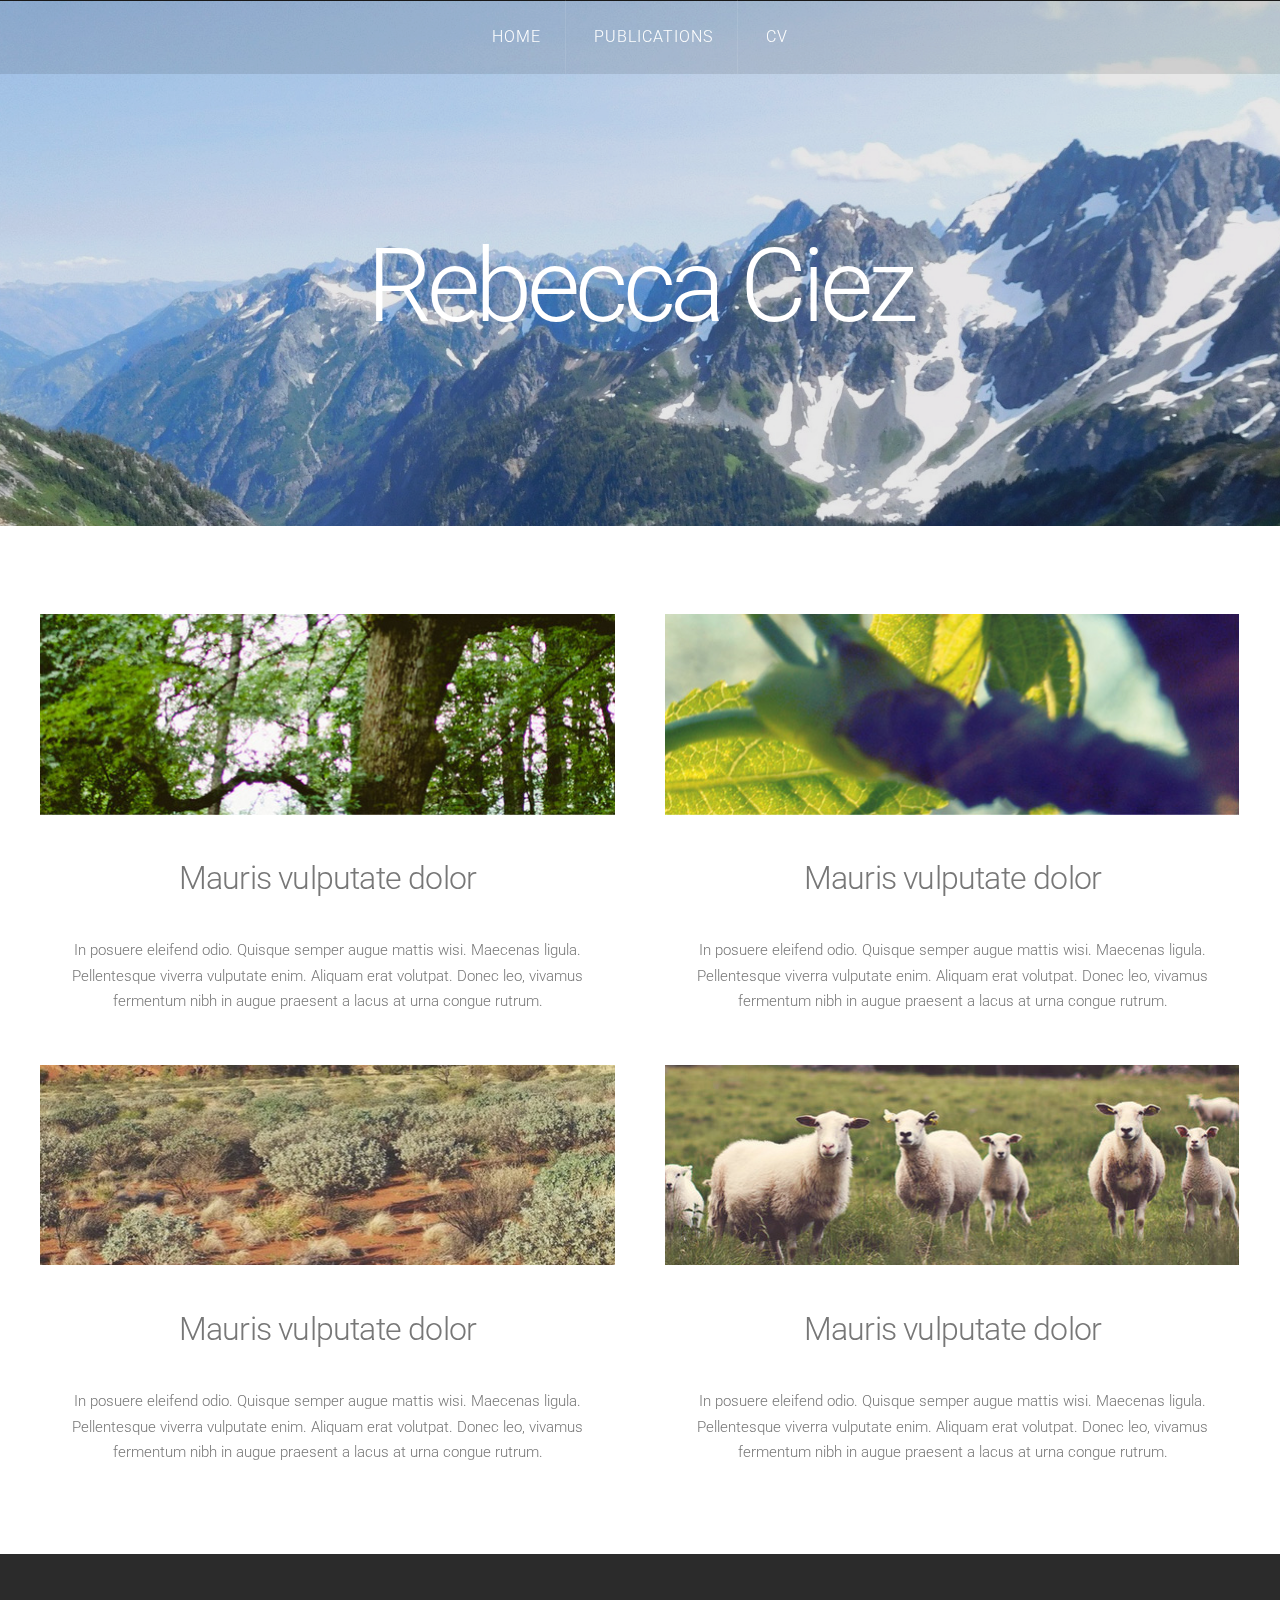
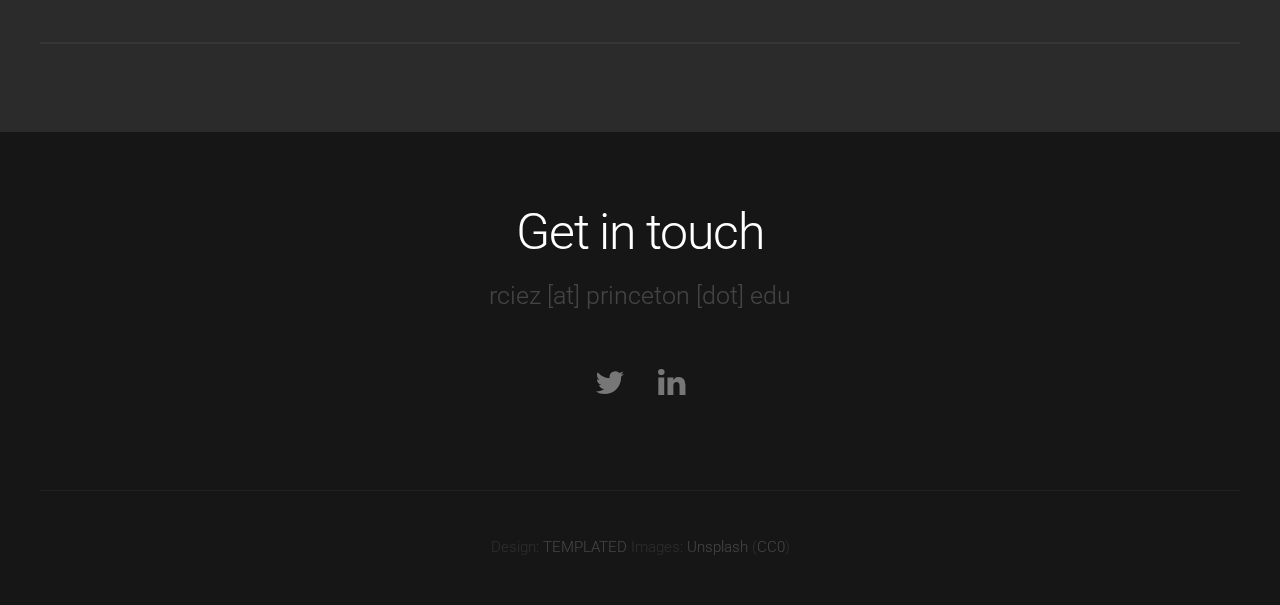
==== index.html @ fe45f2af "updating header pic" ====
<!DOCTYPE HTML>
<!--
	Linear by TEMPLATED
    templated.co @templatedco
    Released for free under the Creative Commons Attribution 3.0 license (templated.co/license)
-->
<html>
	<head>
		<title>Rebecca Ciez</title>
		<meta http-equiv="content-type" content="text/html; charset=utf-8" />
		<meta name="description" content="" />
		<meta name="keywords" content="" />
		<link href='http://fonts.googleapis.com/css?family=Roboto:400,100,300,700,500,900' rel='stylesheet' type='text/css'>
		<script src="http://ajax.googleapis.com/ajax/libs/jquery/1.11.0/jquery.min.js"></script>
		<script src="js/skel.min.js"></script>
		<script src="js/skel-panels.min.js"></script>
		<script src="js/init.js"></script>
		<noscript>
			<link rel="stylesheet" href="css/skel-noscript.css" />
			<link rel="stylesheet" href="css/style.css" />
			<link rel="stylesheet" href="css/style-desktop.css" />
		</noscript>
	</head>
	<body class="homepage">

	<!-- Header -->
		<div id="header">
			<div id="nav-wrapper"> 
				<!-- Nav -->
				<nav id="nav">
					<ul>
						<li class="active"><a href="index.html">Home</a></li>
						<li><a href="publications.html">Publications</a></li>
						<li><a href="CV.html">CV</a></li>
						<!--<li><a href="no-sidebar.html">No Sidebar</a></li>-->
					</ul>
				</nav>
			</div>
			<div class="container"> 
				
				<!-- Logo -->
				<div id="logo">
					<h1><a href="#">Rebecca Ciez</a></h1>
					<!--<span class="tag">By TEMPLATED</span>--> 
				</div>
			</div>
		</div>

	<!-- Featured -->
		<!--<div id="featured">
			<div class="container">
				<header> 
					<h2>Welcome to Linear</h2>
				</header> 
				<p>This is <strong>Linear</strong>, a responsive HTML5 site template freebie by <a href="http://templated.co">TEMPLATED</a>. Released for free under the <a href="http://templated.co/license">Creative Commons Attribution</a> license, so use it for whatever (personal or commercial) &ndash; just give us credit! Check out more of our stuff at <a href="http://templated.co">our site</a> or follow us on <a href="http://twitter.com/templatedco">Twitter</a>.</p>
				<hr />
				<div class="row">
					<section class="4u">
						<span class="pennant"><span class="fa fa-briefcase"></span></span>
						<h3>Maecenas luctus lectus</h3>
						<p>Curabitur sit amet nulla. Nam in massa. Sed vel tellus. Curabitur sem urna, consequat vel, suscipit in, mattis placerat, nulla. Sed ac leo.</p>
						<a href="#" class="button button-style1">Read More</a>
					</section>
					<section class="4u">
						<span class="pennant"><span class="fa fa-lock"></span></span>
						<h3>Maecenas luctus lectus</h3>
						<p>Donec ornare neque ac sem. Mauris aliquet. Aliquam sem leo, vulputate sed, convallis at, ultricies quis, justo. Donec magna.</p>
						<a href="#" class="button button-style1">Read More</a>
					</section>
					<section class="4u">
						<span class="pennant"><span class="fa fa-globe"></span></span>
						<h3>Maecenas luctus lectus</h3>
						<p>Curabitur sit amet nulla. Nam in massa. Sed vel tellus. Curabitur sem urna, consequat vel, suscipit in, mattis placerat, nulla. Sed ac leo.</p>
						<a href="#" class="button button-style1">Read More</a>
					</section>

				</div>
			</div>
		</div> --> 

	<!-- Main -->
		<div id="main">
			<div id="content" class="container">

				<div class="row">
					<section class="6u">
						<a href="#" class="image full"><img src="images/pic01.jpg" alt=""></a>
						<header>
							<h2>Mauris vulputate dolor</h2>
						</header>
						<p>In posuere eleifend odio. Quisque semper augue mattis wisi. Maecenas ligula. Pellentesque viverra vulputate enim. Aliquam erat volutpat. Donec leo, vivamus fermentum nibh in augue praesent a lacus at urna congue rutrum.</p>
					</section>				
					<section class="6u">
						<a href="#" class="image full"><img src="images/pic02.jpg" alt=""></a>
						<header>
							<h2>Mauris vulputate dolor</h2>
						</header>
						<p>In posuere eleifend odio. Quisque semper augue mattis wisi. Maecenas ligula. Pellentesque viverra vulputate enim. Aliquam erat volutpat. Donec leo, vivamus fermentum nibh in augue praesent a lacus at urna congue rutrum.</p>
					</section>				
				</div>

				<div class="row">
					<section class="6u">
						<a href="#" class="image full"><img src="images/pic03.jpg" alt=""></a>
						<header>
							<h2>Mauris vulputate dolor</h2>
						</header>
						<p>In posuere eleifend odio. Quisque semper augue mattis wisi. Maecenas ligula. Pellentesque viverra vulputate enim. Aliquam erat volutpat. Donec leo, vivamus fermentum nibh in augue praesent a lacus at urna congue rutrum.</p>
					</section>				
					<section class="6u">
						<a href="#" class="image full"><img src="images/pic04.jpg" alt=""></a>
						<header>
							<h2>Mauris vulputate dolor</h2>
						</header>
						<p>In posuere eleifend odio. Quisque semper augue mattis wisi. Maecenas ligula. Pellentesque viverra vulputate enim. Aliquam erat volutpat. Donec leo, vivamus fermentum nibh in augue praesent a lacus at urna congue rutrum.</p>
					</section>				
				</div>
			
			</div>
		</div>

	<!-- Tweet -->
		<div id="tweet">
			<div class="container">
				<section>
					<!--<blockquote>&ldquo;In posuere eleifend odio. Quisque semper augue mattis wisi. Maecenas ligula. Pellentesque viverra vulputate enim. Aliquam erat volutpat.&rdquo;</blockquote>-->
				</section>
			</div>
		</div>

	<!-- Footer -->
		<div id="footer">
			<div class="container">
				<section>
					<header>
						<h2>Get in touch</h2>
						<span class="byline">rciez [at] princeton [dot] edu</span>
					</header>
					<ul class="contact">
						<li><a href="https://twitter.com/Rebecca_Ciez" class="fa fa-twitter"><span>Twitter</span></a></li>
						<li><a href="https://www.linkedin.com/in/rebecca-ciez-55438628/" class="fa fa-linkedin"><span>LinkedIn</span></a></li>
					</ul>
				</section>
			</div>
		</div>

	<!-- Copyright -->
		<div id="copyright">
			<div class="container">
				Design: <a href="http://templated.co">TEMPLATED</a> Images: <a href="http://unsplash.com">Unsplash</a> (<a href="http://unsplash.com/cc0">CC0</a>)
			</div>
		</div>

	</body>
</html>
---- css/skel-noscript.css ----
/* Resets (http://meyerweb.com/eric/tools/css/reset/ | v2.0 | 20110126 | License: none (public domain)) */

	html,body,div,span,applet,object,iframe,h1,h2,h3,h4,h5,h6,p,blockquote,pre,a,abbr,acronym,address,big,cite,code,del,dfn,em,img,ins,kbd,q,s,samp,small,strike,strong,sub,sup,tt,var,b,u,i,center,dl,dt,dd,ol,ul,li,fieldset,form,label,legend,table,caption,tbody,tfoot,thead,tr,th,td,article,aside,canvas,details,embed,figure,figcaption,footer,header,hgroup,menu,nav,output,ruby,section,summary,time,mark,audio,video{margin:0;padding:0;border:0;font-size:100%;font:inherit;vertical-align:baseline;}article,aside,details,figcaption,figure,footer,header,hgroup,menu,nav,section{display:block;}body{line-height:1;}ol,ul{list-style:none;}blockquote,q{quotes:none;}blockquote:before,blockquote:after,q:before,q:after{content:'';content:none;}table{border-collapse:collapse;border-spacing:0;}body{-webkit-text-size-adjust:none}

/* Box Model */

	*, *:before, *:after {
		-moz-box-sizing: border-box;
		-webkit-box-sizing: border-box;
		-o-box-sizing: border-box;
		-ms-box-sizing: border-box;
		box-sizing: border-box;
	}

/* Container */

	body {
		min-width: 1200px;
	}

	.container {
		width: 1200px;
		margin-left: auto;
		margin-right: auto;
	}

	/* Modifiers */
	
		.container.small {
			width: 900px;
		}

		.container.big {
			width: 100%;
			max-width: 1500px;
			min-width: 1200px;
		}

/* Grid */

	/* Cells */

		.\31 2u { width: 100% }
		.\31 1u { width: 91.6666666667% }
		.\31 0u { width: 83.3333333333% }
		.\39 u { width: 75% }
		.\38 u { width: 66.6666666667% }
		.\37 u { width: 58.3333333333% }
		.\36 u { width: 50% }
		.\35 u { width: 41.6666666667% }
		.\34 u { width: 33.3333333333% }
		.\33 u { width: 25% }
		.\32 u { width: 16.6666666667% }
		.\31 u { width: 8.3333333333% }
		.\-11u { margin-left: 91.6666666667% }
		.\-10u { margin-left: 83.3333333333% }
		.\-9u { margin-left: 75% }
		.\-8u { margin-left: 66.6666666667% }
		.\-7u { margin-left: 58.3333333333% }
		.\-6u { margin-left: 50% }
		.\-5u { margin-left: 41.6666666667% }
		.\-4u { margin-left: 33.3333333333% }
		.\-3u { margin-left: 25% }
		.\-2u { margin-left: 16.6666666667% }
		.\-1u { margin-left: 8.3333333333% }

		.row > * {
			padding: 50px 0 0 50px;
			float: left;
			-moz-box-sizing: border-box;
			-webkit-box-sizing: border-box;
			-o-box-sizing: border-box;
			-ms-box-sizing: border-box;
			box-sizing: border-box;
		}

		.row + .row > * {
			padding-top: 50px;
		}

		.row {
			margin-left: -50px;
		}

	/* Rows */

		.row:after {
			content: '';
			display: block;
			clear: both;
			height: 0;
		}

		.row:first-child > * {
			padding-top: 0;
		}

		.row > * {
			padding-top: 0;
		}

		/* Modifiers */

			/* Flush */

				.row.flush {
					margin-left: 0;
				}

				.row.flush > * {
					padding: 0 !important;
				}

			/* Quarter */

				.row.quarter > * {
					padding: 12.5px 0 0 12.5px;
				}

				.row.quarter + .row.quarter > * {
					padding-top: 12.5px;
				}

				.row.quarter {
					margin-left: -12.5px;
				}

			/* Half */

				.row.half > * {
					padding: 25px 0 0 25px;
				}

				.row.half + .row.half > * {
					padding-top: 25px;
				}

				.row.half {
					margin-left: -25px;
				}

			/* One and (a) Half */

				.row.oneandhalf > * {
					padding: 75px 0 0 75px;
				}

				.row.oneandhalf + .row.oneandhalf > * {
					padding-top: 75px;
				}

				.row.oneandhalf {
					margin-left: -75px;
				}

			/* Double */

				.row.double > * {
					padding: 100px 0 0 100px;
				}

				.row.double + .row.double > * {
					padding-top: 100px;
				}

				.row.double {
					margin-left: -100px;
				}
---- css/style.css ----
/*
	Linear by TEMPLATED
    templated.co @templatedco
    Released for free under the Creative Commons Attribution 3.0 license (templated.co/license)
*/

@charset 'UTF-8';

@font-face{font-family:'FontAwesome';src:url('font/fontawesome-webfont.eot?v=4.0.1');src:url('font/fontawesome-webfont.eot?#iefix&v=4.0.1') format('embedded-opentype'),url('font/fontawesome-webfont.woff?v=4.0.1') format('woff'),url('font/fontawesome-webfont.ttf?v=4.0.1') format('truetype'),url('font/fontawesome-webfont.svg?v=4.0.1#fontawesomeregular') format('svg');font-weight:normal;font-style:normal}

/*********************************************************************************/
/* Basic                                                                         */
/*********************************************************************************/

	body
	{
		margin: 0;
		padding: 0;
		background: #161616;
	}

	body,input,textarea,select
	{
		font-family: 'Roboto', sans-serif;
		font-size: 11pt;
		font-weight: 300;
		line-height: 1.75em;
		color: #777;
	}

	h1,h2,h3,h4,h5,h6
	{
		font-weight: 300;
		color: #777;
	}
	
		h2
		{
			letter-spacing: -0.025em;
		}
	
		h1 a, h2 a, h3 a, h4 a, h5 a, h6 a
		{
			color: inherit;
			text-decoration: none;
		}
		
	strong, b
	{
		font-weight: 500;
		color: #000000;
	}
	
	em, i
	{
		font-style: italic;
	}

	a
	{
		text-decoration: none;
		color: #80BA8E;
	}
	
	a:hover
	{
		text-decoration: underline;
	}

	sub
	{
		position: relative;
		top: 0.5em;
		font-size: 0.8em;
	}
	
	sup
	{
		position: relative;
		top: -0.5em;
		font-size: 0.8em;
	}
	
	hr
	{
		border: 0;
		border-top: solid 1px #ddd;
		margin: 6em 0 0 0;
		padding: 6em 0 0 0;
	}
	
	blockquote
	{
		border-left: solid 0.5em #ddd;
		padding: 1em 0 1em 2em;
		font-style: italic;
	}
	
	p, ul, ol, dl, table
	{
		margin-bottom: 1em;
	}

	header
	{
		margin-bottom: 1.6em;
	}
	
		header h2
		{
		}

		header .byline
		{
			display: block;
			margin: 1.5em 0 0 0;
			padding: 0 0 0.5em 0;
		}
		
	footer
	{
		margin-top: 1em;
	}

	br.clear
	{
		clear: both;
	}

	.pennant
	{
		color: #bbb;
	}

	/* Sections/Articles */
	
		section,
		article
		{
			margin-bottom: 3em;
		}
		
		section > :last-child,
		article > :last-child
		{
			margin-bottom: 0;
		}

		section:last-child,
		article:last-child
		{
			margin-bottom: 0;
		}

		.row > section,
		.row > article
		{
			margin-bottom: 0;
		}

	/* Images */

		.image
		{
			display: inline-block;
		}
		
			.image img
			{
				display: block;
				width: 100%;
			}

			.image.featured
			{
				display: block;
				width: 100%;
				margin: 0 0 2em 0;
			}
			
			.image.full
			{
				display: block;
				width: 100%;
				margin-bottom: 2em;
			}
			
			.image.left
			{
				float: left;
				margin: 0 2em 2em 0;
			}
			
			.image.centered
			{
				display: block;
				margin: 0 0 2em 0;
			}

				.image.centered img
				{
					margin: 0 auto;
					width: auto;
				}

	/* Lists */

		ul.default
		{
			margin: 0;
			padding: 0em 0em 1.5em 0em;
			list-style: none;
		}
		
			ul.default li
			{
				padding: 0.60em 0em;
				font-size: 0.95em;
				border-top: 1px solid;
				border-color: rgba(0,0,0,.1);
			}		
		
			ul.default li:first-child
			{
				padding-top: 0;
				border-top: none;
			}
	
			ul.default {
			}
		
		ul.style li {
			margin: 0;
			padding: 2em 0em 1.5em 0em;
			border-top: 1px solid;
			border-color: rgba(0,0,0,.1);
		}
		
		ul.style li:first-child
		{
			padding-top: 0;
			border-top: none;
		}
		
		ul.style img {
			float: left;
			margin-right: 20px;
		}
		
		ul.style a {
			color: #434343;
		}
		
		ul.style .posted {
			padding: 0em 0em 1em 0em;
			letter-spacing: 1px;
			text-transform: uppercase;
			font-size: 8pt;
			color: #A2A2A2;
		}
		
		ul.style .first {
			padding-top: 0px;
			border-top: none;
		}
							

	/* Buttons */
		
	.button
	{
		position: relative;
		display: inline-block;
		background: #80BA8E;
		padding: 0.8em 2em;
		text-decoration: none !important;
		font-size: 1.2em;
		font-weight: 300;
		color: #FFF !important;
		-moz-transition: color 0.35s ease-in-out, background-color 0.35s ease-in-out;
		-webkit-transition: color 0.35s ease-in-out, background-color 0.35s ease-in-out;
		-o-transition: color 0.35s ease-in-out, background-color 0.35s ease-in-out;
		-ms-transition: color 0.35s ease-in-out, background-color 0.35s ease-in-out;
		transition: color 0.35s ease-in-out, background-color 0.35s ease-in-out;
		text-align: center;
		border-radius: 0.25em;
	}

	.button:hover
	{
		background: #70AA7E;
		color: #FFF !important;
	}

/*********************************************************************************/
/* Icons                                                                         */
/* Powered by Font Awesome by Dave Gandy | http://fontawesome.io                 */
/* Licensed under the SIL OFL 1.1 (font), MIT (CSS)                              */
/*********************************************************************************/

	.fa
	{
		text-decoration: none;
	}

		.fa.solo
		{
		}
		
			.fa.solo span
			{
				display: none;
			}

		.fa:before
		{
			display:inline-block;
			font-family: FontAwesome;
			font-size: 1.25em;
			text-decoration: none;
			font-style: normal;
			font-weight: normal;
			line-height: 1;
			-webkit-font-smoothing:antialiased;
			-moz-osx-font-smoothing:grayscale;
		}

		.fa-lg{font-size:1.3333333333333333em;line-height:.75em;vertical-align:-15%}
		.fa-2x{font-size:2em}
		.fa-3x{font-size:3em}
		.fa-4x{font-size:4em}
		.fa-5x{font-size:5em}
		.fa-fw{width:1.2857142857142858em;text-align:center}
		.fa-ul{padding-left:0;margin-left:2.142857142857143em;list-style-type:none}.fa-ul>li{position:relative}
		.fa-li{position:absolute;left:-2.142857142857143em;width:2.142857142857143em;top:.14285714285714285em;text-align:center}.fa-li.fa-lg{left:-1.8571428571428572em}
		.fa-border{padding:.2em .25em .15em;border:solid .08em #eee;border-radius:.1em}
		.pull-right{float:right}
		.pull-left{float:left}
		.fa.pull-left{margin-right:.3em}
		.fa.pull-right{margin-left:.3em}
		.fa-spin{-webkit-animation:spin 2s infinite linear;-moz-animation:spin 2s infinite linear;-o-animation:spin 2s infinite linear;animation:spin 2s infinite linear}
		@-moz-keyframes spin{0%{-moz-transform:rotate(0deg)} 100%{-moz-transform:rotate(359deg)}}@-webkit-keyframes spin{0%{-webkit-transform:rotate(0deg)} 100%{-webkit-transform:rotate(359deg)}}@-o-keyframes spin{0%{-o-transform:rotate(0deg)} 100%{-o-transform:rotate(359deg)}}@-ms-keyframes spin{0%{-ms-transform:rotate(0deg)} 100%{-ms-transform:rotate(359deg)}}@keyframes spin{0%{transform:rotate(0deg)} 100%{transform:rotate(359deg)}}.fa-rotate-90{filter:progid:DXImageTransform.Microsoft.BasicImage(rotation=1);-webkit-transform:rotate(90deg);-moz-transform:rotate(90deg);-ms-transform:rotate(90deg);-o-transform:rotate(90deg);transform:rotate(90deg)}
		.fa-rotate-180{filter:progid:DXImageTransform.Microsoft.BasicImage(rotation=2);-webkit-transform:rotate(180deg);-moz-transform:rotate(180deg);-ms-transform:rotate(180deg);-o-transform:rotate(180deg);transform:rotate(180deg)}
		.fa-rotate-270{filter:progid:DXImageTransform.Microsoft.BasicImage(rotation=3);-webkit-transform:rotate(270deg);-moz-transform:rotate(270deg);-ms-transform:rotate(270deg);-o-transform:rotate(270deg);transform:rotate(270deg)}
		.fa-flip-horizontal{filter:progid:DXImageTransform.Microsoft.BasicImage(rotation=0, mirror=1);-webkit-transform:scale(-1, 1);-moz-transform:scale(-1, 1);-ms-transform:scale(-1, 1);-o-transform:scale(-1, 1);transform:scale(-1, 1)}
		.fa-flip-vertical{filter:progid:DXImageTransform.Microsoft.BasicImage(rotation=2, mirror=1);-webkit-transform:scale(1, -1);-moz-transform:scale(1, -1);-ms-transform:scale(1, -1);-o-transform:scale(1, -1);transform:scale(1, -1)}
		.fa-stack{position:relative;display:inline-block;width:2em;height:2em;line-height:2em;vertical-align:middle}
		.fa-stack-1x,.fa-stack-2x{position:absolute;left:0;width:100%;text-align:center}
		.fa-stack-1x{line-height:inherit}
		.fa-stack-2x{font-size:2em}
		.fa-inverse{color:#fff}
		.fa-glass:before{content:"\f000"}
		.fa-music:before{content:"\f001"}
		.fa-search:before{content:"\f002"}
		.fa-envelope-o:before{content:"\f003"}
		.fa-heart:before{content:"\f004"}
		.fa-star:before{content:"\f005"}
		.fa-star-o:before{content:"\f006"}
		.fa-user:before{content:"\f007"}
		.fa-film:before{content:"\f008"}
		.fa-th-large:before{content:"\f009"}
		.fa-th:before{content:"\f00a"}
		.fa-th-list:before{content:"\f00b"}
		.fa-check:before{content:"\f00c"}
		.fa-times:before{content:"\f00d"}
		.fa-search-plus:before{content:"\f00e"}
		.fa-search-minus:before{content:"\f010"}
		.fa-power-off:before{content:"\f011"}
		.fa-signal:before{content:"\f012"}
		.fa-gear:before,.fa-cog:before{content:"\f013"}
		.fa-trash-o:before{content:"\f014"}
		.fa-home:before{content:"\f015"}
		.fa-file-o:before{content:"\f016"}
		.fa-clock-o:before{content:"\f017"}
		.fa-road:before{content:"\f018"}
		.fa-download:before{content:"\f019"}
		.fa-arrow-circle-o-down:before{content:"\f01a"}
		.fa-arrow-circle-o-up:before{content:"\f01b"}
		.fa-inbox:before{content:"\f01c"}
		.fa-play-circle-o:before{content:"\f01d"}
		.fa-rotate-right:before,.fa-repeat:before{content:"\f01e"}
		.fa-refresh:before{content:"\f021"}
		.fa-list-alt:before{content:"\f022"}
		.fa-lock:before{content:"\f023"}
		.fa-flag:before{content:"\f024"}
		.fa-headphones:before{content:"\f025"}
		.fa-volume-off:before{content:"\f026"}
		.fa-volume-down:before{content:"\f027"}
		.fa-volume-up:before{content:"\f028"}
		.fa-qrcode:before{content:"\f029"}
		.fa-barcode:before{content:"\f02a"}
		.fa-tag:before{content:"\f02b"}
		.fa-tags:before{content:"\f02c"}
		.fa-book:before{content:"\f02d"}
		.fa-bookmark:before{content:"\f02e"}
		.fa-print:before{content:"\f02f"}
		.fa-camera:before{content:"\f030"}
		.fa-font:before{content:"\f031"}
		.fa-bold:before{content:"\f032"}
		.fa-italic:before{content:"\f033"}
		.fa-text-height:before{content:"\f034"}
		.fa-text-width:before{content:"\f035"}
		.fa-align-left:before{content:"\f036"}
		.fa-align-center:before{content:"\f037"}
		.fa-align-right:before{content:"\f038"}
		.fa-align-justify:before{content:"\f039"}
		.fa-list:before{content:"\f03a"}
		.fa-dedent:before,.fa-outdent:before{content:"\f03b"}
		.fa-indent:before{content:"\f03c"}
		.fa-video-camera:before{content:"\f03d"}
		.fa-picture-o:before{content:"\f03e"}
		.fa-pencil:before{content:"\f040"}
		.fa-map-marker:before{content:"\f041"}
		.fa-adjust:before{content:"\f042"}
		.fa-tint:before{content:"\f043"}
		.fa-edit:before,.fa-pencil-square-o:before{content:"\f044"}
		.fa-share-square-o:before{content:"\f045"}
		.fa-check-square-o:before{content:"\f046"}
		.fa-move:before{content:"\f047"}
		.fa-step-backward:before{content:"\f048"}
		.fa-fast-backward:before{content:"\f049"}
		.fa-backward:before{content:"\f04a"}
		.fa-play:before{content:"\f04b"}
		.fa-pause:before{content:"\f04c"}
		.fa-stop:before{content:"\f04d"}
		.fa-forward:before{content:"\f04e"}
		.fa-fast-forward:before{content:"\f050"}
		.fa-step-forward:before{content:"\f051"}
		.fa-eject:before{content:"\f052"}
		.fa-chevron-left:before{content:"\f053"}
		.fa-chevron-right:before{content:"\f054"}
		.fa-plus-circle:before{content:"\f055"}
		.fa-minus-circle:before{content:"\f056"}
		.fa-times-circle:before{content:"\f057"}
		.fa-check-circle:before{content:"\f058"}
		.fa-question-circle:before{content:"\f059"}
		.fa-info-circle:before{content:"\f05a"}
		.fa-crosshairs:before{content:"\f05b"}
		.fa-times-circle-o:before{content:"\f05c"}
		.fa-check-circle-o:before{content:"\f05d"}
		.fa-ban:before{content:"\f05e"}
		.fa-arrow-left:before{content:"\f060"}
		.fa-arrow-right:before{content:"\f061"}
		.fa-arrow-up:before{content:"\f062"}
		.fa-arrow-down:before{content:"\f063"}
		.fa-mail-forward:before,.fa-share:before{content:"\f064"}
		.fa-resize-full:before{content:"\f065"}
		.fa-resize-small:before{content:"\f066"}
		.fa-plus:before{content:"\f067"}
		.fa-minus:before{content:"\f068"}
		.fa-asterisk:before{content:"\f069"}
		.fa-exclamation-circle:before{content:"\f06a"}
		.fa-gift:before{content:"\f06b"}
		.fa-leaf:before{content:"\f06c"}
		.fa-fire:before{content:"\f06d"}
		.fa-eye:before{content:"\f06e"}
		.fa-eye-slash:before{content:"\f070"}
		.fa-warning:before,.fa-exclamation-triangle:before{content:"\f071"}
		.fa-plane:before{content:"\f072"}
		.fa-calendar:before{content:"\f073"}
		.fa-random:before{content:"\f074"}
		.fa-comment:before{content:"\f075"}
		.fa-magnet:before{content:"\f076"}
		.fa-chevron-up:before{content:"\f077"}
		.fa-chevron-down:before{content:"\f078"}
		.fa-retweet:before{content:"\f079"}
		.fa-shopping-cart:before{content:"\f07a"}
		.fa-folder:before{content:"\f07b"}
		.fa-folder-open:before{content:"\f07c"}
		.fa-resize-vertical:before{content:"\f07d"}
		.fa-resize-horizontal:before{content:"\f07e"}
		.fa-bar-chart-o:before{content:"\f080"}
		.fa-twitter-square:before{content:"\f081"}
		.fa-facebook-square:before{content:"\f082"}
		.fa-camera-retro:before{content:"\f083"}
		.fa-key:before{content:"\f084"}
		.fa-gears:before,.fa-cogs:before{content:"\f085"}
		.fa-comments:before{content:"\f086"}
		.fa-thumbs-o-up:before{content:"\f087"}
		.fa-thumbs-o-down:before{content:"\f088"}
		.fa-star-half:before{content:"\f089"}
		.fa-heart-o:before{content:"\f08a"}
		.fa-sign-out:before{content:"\f08b"}
		.fa-linkedin-square:before{content:"\f08c"}
		.fa-thumb-tack:before{content:"\f08d"}
		.fa-external-link:before{content:"\f08e"}
		.fa-sign-in:before{content:"\f090"}
		.fa-trophy:before{content:"\f091"}
		.fa-github-square:before{content:"\f092"}
		.fa-upload:before{content:"\f093"}
		.fa-lemon-o:before{content:"\f094"}
		.fa-phone:before{content:"\f095"}
		.fa-square-o:before{content:"\f096"}
		.fa-bookmark-o:before{content:"\f097"}
		.fa-phone-square:before{content:"\f098"}
		.fa-twitter:before{content:"\f099"}
		.fa-facebook:before{content:"\f09a"}
		.fa-github:before{content:"\f09b"}
		.fa-unlock:before{content:"\f09c"}
		.fa-credit-card:before{content:"\f09d"}
		.fa-rss:before{content:"\f09e"}
		.fa-hdd-o:before{content:"\f0a0"}
		.fa-bullhorn:before{content:"\f0a1"}
		.fa-bell:before{content:"\f0f3"}
		.fa-certificate:before{content:"\f0a3"}
		.fa-hand-o-right:before{content:"\f0a4"}
		.fa-hand-o-left:before{content:"\f0a5"}
		.fa-hand-o-up:before{content:"\f0a6"}
		.fa-hand-o-down:before{content:"\f0a7"}
		.fa-arrow-circle-left:before{content:"\f0a8"}
		.fa-arrow-circle-right:before{content:"\f0a9"}
		.fa-arrow-circle-up:before{content:"\f0aa"}
		.fa-arrow-circle-down:before{content:"\f0ab"}
		.fa-globe:before{content:"\f0ac"}
		.fa-wrench:before{content:"\f0ad"}
		.fa-tasks:before{content:"\f0ae"}
		.fa-filter:before{content:"\f0b0"}
		.fa-briefcase:before{content:"\f0b1"}
		.fa-fullscreen:before{content:"\f0b2"}
		.fa-group:before{content:"\f0c0"}
		.fa-chain:before,.fa-link:before{content:"\f0c1"}
		.fa-cloud:before{content:"\f0c2"}
		.fa-flask:before{content:"\f0c3"}
		.fa-cut:before,.fa-scissors:before{content:"\f0c4"}
		.fa-copy:before,.fa-files-o:before{content:"\f0c5"}
		.fa-paperclip:before{content:"\f0c6"}
		.fa-save:before,.fa-floppy-o:before{content:"\f0c7"}
		.fa-square:before{content:"\f0c8"}
		.fa-reorder:before{content:"\f0c9"}
		.fa-list-ul:before{content:"\f0ca"}
		.fa-list-ol:before{content:"\f0cb"}
		.fa-strikethrough:before{content:"\f0cc"}
		.fa-underline:before{content:"\f0cd"}
		.fa-table:before{content:"\f0ce"}
		.fa-magic:before{content:"\f0d0"}
		.fa-truck:before{content:"\f0d1"}
		.fa-pinterest:before{content:"\f0d2"}
		.fa-pinterest-square:before{content:"\f0d3"}
		.fa-google-plus-square:before{content:"\f0d4"}
		.fa-google-plus:before{content:"\f0d5"}
		.fa-money:before{content:"\f0d6"}
		.fa-caret-down:before{content:"\f0d7"}
		.fa-caret-up:before{content:"\f0d8"}
		.fa-caret-left:before{content:"\f0d9"}
		.fa-caret-right:before{content:"\f0da"}
		.fa-columns:before{content:"\f0db"}
		.fa-unsorted:before,.fa-sort:before{content:"\f0dc"}
		.fa-sort-down:before,.fa-sort-asc:before{content:"\f0dd"}
		.fa-sort-up:before,.fa-sort-desc:before{content:"\f0de"}
		.fa-envelope:before{content:"\f0e0"}
		.fa-linkedin:before{content:"\f0e1"}
		.fa-rotate-left:before,.fa-undo:before{content:"\f0e2"}
		.fa-legal:before,.fa-gavel:before{content:"\f0e3"}
		.fa-dashboard:before,.fa-tachometer:before{content:"\f0e4"}
		.fa-comment-o:before{content:"\f0e5"}
		.fa-comments-o:before{content:"\f0e6"}
		.fa-flash:before,.fa-bolt:before{content:"\f0e7"}
		.fa-sitemap:before{content:"\f0e8"}
		.fa-umbrella:before{content:"\f0e9"}
		.fa-paste:before,.fa-clipboard:before{content:"\f0ea"}
		.fa-lightbulb-o:before{content:"\f0eb"}
		.fa-exchange:before{content:"\f0ec"}
		.fa-cloud-download:before{content:"\f0ed"}
		.fa-cloud-upload:before{content:"\f0ee"}
		.fa-user-md:before{content:"\f0f0"}
		.fa-stethoscope:before{content:"\f0f1"}
		.fa-suitcase:before{content:"\f0f2"}
		.fa-bell-o:before{content:"\f0a2"}
		.fa-coffee:before{content:"\f0f4"}
		.fa-cutlery:before{content:"\f0f5"}
		.fa-file-text-o:before{content:"\f0f6"}
		.fa-building:before{content:"\f0f7"}
		.fa-hospital:before{content:"\f0f8"}
		.fa-ambulance:before{content:"\f0f9"}
		.fa-medkit:before{content:"\f0fa"}
		.fa-fighter-jet:before{content:"\f0fb"}
		.fa-beer:before{content:"\f0fc"}
		.fa-h-square:before{content:"\f0fd"}
		.fa-plus-square:before{content:"\f0fe"}
		.fa-angle-double-left:before{content:"\f100"}
		.fa-angle-double-right:before{content:"\f101"}
		.fa-angle-double-up:before{content:"\f102"}
		.fa-angle-double-down:before{content:"\f103"}
		.fa-angle-left:before{content:"\f104"}
		.fa-angle-right:before{content:"\f105"}
		.fa-angle-up:before{content:"\f106"}
		.fa-angle-down:before{content:"\f107"}
		.fa-desktop:before{content:"\f108"}
		.fa-laptop:before{content:"\f109"}
		.fa-tablet:before{content:"\f10a"}
		.fa-mobile-phone:before,.fa-mobile:before{content:"\f10b"}
		.fa-circle-o:before{content:"\f10c"}
		.fa-quote-left:before{content:"\f10d"}
		.fa-quote-right:before{content:"\f10e"}
		.fa-spinner:before{content:"\f110"}
		.fa-circle:before{content:"\f111"}
		.fa-mail-reply:before,.fa-reply:before{content:"\f112"}
		.fa-github-alt:before{content:"\f113"}
		.fa-folder-o:before{content:"\f114"}
		.fa-folder-open-o:before{content:"\f115"}
		.fa-expand-o:before{content:"\f116"}
		.fa-collapse-o:before{content:"\f117"}
		.fa-smile-o:before{content:"\f118"}
		.fa-frown-o:before{content:"\f119"}
		.fa-meh-o:before{content:"\f11a"}
		.fa-gamepad:before{content:"\f11b"}
		.fa-keyboard-o:before{content:"\f11c"}
		.fa-flag-o:before{content:"\f11d"}
		.fa-flag-checkered:before{content:"\f11e"}
		.fa-terminal:before{content:"\f120"}
		.fa-code:before{content:"\f121"}
		.fa-reply-all:before{content:"\f122"}
		.fa-mail-reply-all:before{content:"\f122"}
		.fa-star-half-empty:before,.fa-star-half-full:before,.fa-star-half-o:before{content:"\f123"}
		.fa-location-arrow:before{content:"\f124"}
		.fa-crop:before{content:"\f125"}
		.fa-code-fork:before{content:"\f126"}
		.fa-unlink:before,.fa-chain-broken:before{content:"\f127"}
		.fa-question:before{content:"\f128"}
		.fa-info:before{content:"\f129"}
		.fa-exclamation:before{content:"\f12a"}
		.fa-superscript:before{content:"\f12b"}
		.fa-subscript:before{content:"\f12c"}
		.fa-eraser:before{content:"\f12d"}
		.fa-puzzle-piece:before{content:"\f12e"}
		.fa-microphone:before{content:"\f130"}
		.fa-microphone-slash:before{content:"\f131"}
		.fa-shield:before{content:"\f132"}
		.fa-calendar-o:before{content:"\f133"}
		.fa-fire-extinguisher:before{content:"\f134"}
		.fa-rocket:before{content:"\f135"}
		.fa-maxcdn:before{content:"\f136"}
		.fa-chevron-circle-left:before{content:"\f137"}
		.fa-chevron-circle-right:before{content:"\f138"}
		.fa-chevron-circle-up:before{content:"\f139"}
		.fa-chevron-circle-down:before{content:"\f13a"}
		.fa-html5:before{content:"\f13b"}
		.fa-css3:before{content:"\f13c"}
		.fa-anchor:before{content:"\f13d"}
		.fa-unlock-o:before{content:"\f13e"}
		.fa-bullseye:before{content:"\f140"}
		.fa-ellipsis-horizontal:before{content:"\f141"}
		.fa-ellipsis-vertical:before{content:"\f142"}
		.fa-rss-square:before{content:"\f143"}
		.fa-play-circle:before{content:"\f144"}
		.fa-ticket:before{content:"\f145"}
		.fa-minus-square:before{content:"\f146"}
		.fa-minus-square-o:before{content:"\f147"}
		.fa-level-up:before{content:"\f148"}
		.fa-level-down:before{content:"\f149"}
		.fa-check-square:before{content:"\f14a"}
		.fa-pencil-square:before{content:"\f14b"}
		.fa-external-link-square:before{content:"\f14c"}
		.fa-share-square:before{content:"\f14d"}
		.fa-compass:before{content:"\f14e"}
		.fa-toggle-down:before,.fa-caret-square-o-down:before{content:"\f150"}
		.fa-toggle-up:before,.fa-caret-square-o-up:before{content:"\f151"}
		.fa-toggle-right:before,.fa-caret-square-o-right:before{content:"\f152"}
		.fa-euro:before,.fa-eur:before{content:"\f153"}
		.fa-gbp:before{content:"\f154"}
		.fa-dollar:before,.fa-usd:before{content:"\f155"}
		.fa-rupee:before,.fa-inr:before{content:"\f156"}
		.fa-cny:before,.fa-rmb:before,.fa-yen:before,.fa-jpy:before{content:"\f157"}
		.fa-ruble:before,.fa-rouble:before,.fa-rub:before{content:"\f158"}
		.fa-won:before,.fa-krw:before{content:"\f159"}
		.fa-bitcoin:before,.fa-btc:before{content:"\f15a"}
		.fa-file:before{content:"\f15b"}
		.fa-file-text:before{content:"\f15c"}
		.fa-sort-alpha-asc:before{content:"\f15d"}
		.fa-sort-alpha-desc:before{content:"\f15e"}
		.fa-sort-amount-asc:before{content:"\f160"}
		.fa-sort-amount-desc:before{content:"\f161"}
		.fa-sort-numeric-asc:before{content:"\f162"}
		.fa-sort-numeric-desc:before{content:"\f163"}
		.fa-thumbs-up:before{content:"\f164"}
		.fa-thumbs-down:before{content:"\f165"}
		.fa-youtube-square:before{content:"\f166"}
		.fa-youtube:before{content:"\f167"}
		.fa-xing:before{content:"\f168"}
		.fa-xing-square:before{content:"\f169"}
		.fa-youtube-play:before{content:"\f16a"}
		.fa-dropbox:before{content:"\f16b"}
		.fa-stack-overflow:before{content:"\f16c"}
		.fa-instagram:before{content:"\f16d"}
		.fa-flickr:before{content:"\f16e"}
		.fa-adn:before{content:"\f170"}
		.fa-bitbucket:before{content:"\f171"}
		.fa-bitbucket-square:before{content:"\f172"}
		.fa-tumblr:before{content:"\f173"}
		.fa-tumblr-square:before{content:"\f174"}
		.fa-long-arrow-down:before{content:"\f175"}
		.fa-long-arrow-up:before{content:"\f176"}
		.fa-long-arrow-left:before{content:"\f177"}
		.fa-long-arrow-right:before{content:"\f178"}
		.fa-apple:before{content:"\f179"}
		.fa-windows:before{content:"\f17a"}
		.fa-android:before{content:"\f17b"}
		.fa-linux:before{content:"\f17c"}
		.fa-dribbble:before{content:"\f17d"}
		.fa-skype:before{content:"\f17e"}
		.fa-foursquare:before{content:"\f180"}
		.fa-trello:before{content:"\f181"}
		.fa-female:before{content:"\f182"}
		.fa-male:before{content:"\f183"}
		.fa-gittip:before{content:"\f184"}
		.fa-sun-o:before{content:"\f185"}
		.fa-moon-o:before{content:"\f186"}
		.fa-archive:before{content:"\f187"}
		.fa-bug:before{content:"\f188"}
		.fa-vk:before{content:"\f189"}
		.fa-weibo:before{content:"\f18a"}
		.fa-renren:before{content:"\f18b"}
		.fa-pagelines:before{content:"\f18c"}
		.fa-stack-exchange:before{content:"\f18d"}
		.fa-arrow-circle-o-right:before{content:"\f18e"}
		.fa-arrow-circle-o-left:before{content:"\f190"}
		.fa-toggle-left:before,.fa-caret-square-o-left:before{content:"\f191"}
		.fa-dot-circle-o:before{content:"\f192"}
		.fa-wheelchair:before{content:"\f193"}
		.fa-vimeo-square:before{content:"\f194"}
		.fa-turkish-lira:before,.fa-try:before{content:"\f195"}
		.fa-fax:before{content:"\f1ac"}
		.fa-share-alt:before{content:"\f1e0"}
		.fa-cubes:before{content:"\f1b3"}

/*********************************************************************************/
/* Social Icon Styles                                                            */
/*********************************************************************************/

	ul.contact
	{
		padding: 1.5em 0 0 0;
		list-style: none;
		cursor: default;
	}
	
	ul.contact li
	{
		display: inline-block;
		margin: 0 1em;
	}
	
	ul.contact li span
	{
		display: none;
		margin: 0;
		padding: 0;
	}
	
	ul.contact li a
	{
		color: inherit;
		font-size: 1.75em;
		display: inline-block;
		-moz-transition: color 0.35s ease-in-out, background-color 0.35s ease-in-out;
		-webkit-transition: color 0.35s ease-in-out, background-color 0.35s ease-in-out;
		-o-transition: color 0.35s ease-in-out, background-color 0.35s ease-in-out;
		-ms-transition: color 0.35s ease-in-out, background-color 0.35s ease-in-out;
		transition: color 0.35s ease-in-out, background-color 0.35s ease-in-out;
	}
	
	ul.contact li a:hover
	{
		color: #fff;
	}

/*********************************************************************************/
/* Header                                                                        */
/*********************************************************************************/

	#header
	{
		position: relative;
		background: url(../images/myHeader.jpg) no-repeat bottom center;
		background-attachment: fixed;
		background-size: cover;
		text-align: center;
	}
	
		#header:before
		{
			content: '';
			position: absolute;
			left: 0;
			top: 0;
			width: 100%;
			height: 100%;
			background: rgba(64,64,64,0.125);
		}

/*********************************************************************************/
/* Logo                                                                          */
/*********************************************************************************/

	#logo
	{
		position: relative;
		z-index: 1;
	}
	
		#logo h1
		{
			color: #FFF;
		}
	
		#logo a
		{
			display: block;
			text-decoration: none;
			font-weight: 300;
			line-height: 1em;
			font-size: 7em;
			color: #FFF;
			letter-spacing: -0.05em;
			margin: 0 0 0.125em 0;
		}
		
		#logo span
		{
			font-size: 1.4em;
			color: #FFF;
		}

/*********************************************************************************/
/* Nav                                                                           */
/*********************************************************************************/

	#nav
	{
	}

		#nav-wrapper
		{
			background: rgba(0,0,0,.1);
			position: absolute;
			top: 0;
			left: 0;
			width: 100%;
		}
		
		#nav > ul
		{
			margin: 0;
			padding: 0;
			text-align: center;
		}

		#nav > ul > li
		{
			display: inline-block;
			border-right: 1px solid;
			border-color: rgba(255,255,255,.1);
		}
		
			#nav > ul > li:last-child
			{
				padding-right: 0;
				border-right: none;
			}

			#nav > ul > li > a,
			#nav > ul > li > span
			{
				display: inline-block;
				padding: 1.5em 1.5em;
				letter-spacing: 0.06em;
				text-decoration: none;
				text-transform: uppercase;
				font-size: 1.1em;
				outline: 0;
				color: #FFF;
			}

			#nav li.active a
			{
				color: #FFF;
			}

			#nav > ul > li > ul
			{
				display: none;
			}
	
/*********************************************************************************/
/* Main                                                                          */
/*********************************************************************************/

	#main
	{
		position: relative;
		background: #fff;
	}
	
	.homepage #content
	{
		text-align: center;
	}
	
	.homepage #content header h2
	{
	}

	#sidebar h2
	{
		display: block;
		padding-bottom: 0.50em;
	}

/*********************************************************************************/
/* Footer                                                                        */
/*********************************************************************************/
	
	#footer
	{
		position: relative;
		text-align: center;
	}
	
	#footer header h2
	{
		color: #FFF !important;
	}
	
	#footer header .byline
	{
		color: rgba(255,255,255,.2);
	}

/*********************************************************************************/
/* Copyright                                                                     */
/*********************************************************************************/
	
	#copyright
	{
		position: relative;
		text-align: center;
		color: #774535;
	}
	
	#copyright .container
	{
		padding: 3em 0em;
		border-top: 1px solid;
		border-color: rgba(255,255,255,.05);
		color:  rgba(255,255,255,.1);
	}
	
	#copyright a
	{
		text-decoration: none;
		color:  rgba(255,255,255,.2);
	}
	
/*********************************************************************************/
/* Featured                                                                      */
/*********************************************************************************/
	
	#featured
	{
		position: relative;
		background: #f2f2f2;
		text-align: center;
	}
	
	#featured h3
	{
		display: block;
		font-weight: 300;
	}

	#featured .pennant
	{
		font-size: 4em;
	}
	
	#featured .button
	{
		margin-top: 1.5em;
	}

/*********************************************************************************/
/* Tweet                                                                         */
/*********************************************************************************/
	
	#tweet
	{
		position: relative;
		text-align: center;
		background: url(../images/myHeader.jpg) no-repeat center center;
		background-attachment: fixed;
		background-size: cover;
	}

		#tweet:before
		{
			content: '';
			position: absolute;
			left: 0;
			top: 0;
			width: 100%;
			height: 100%;
			background: rgba(64,64,64,0.5);
		}
	
		#tweet section
		{
			border-top: 1px solid;
			border-bottom: 1px solid;
			border-color: rgba(255,255,255,.1);
		}

		#tweet blockquote
		{
			position: relative;
			border: none;
			margin: 0;
			font-weight: 300;
			color: rgba(255,255,255,.6);
		}
---- css/style-desktop.css ----
/*
	Linear by TEMPLATED
    templated.co @templatedco
    Released for free under the Creative Commons Attribution 3.0 license (templated.co/license)
*/

/*********************************************************************************/
/* Basic                                                                         */
/*********************************************************************************/

	body
	{
	}

	body,input,textarea,select
	{
	}

	header
	{
		margin-bottom: 1.6em;
	}
	
		header h2
		{
			font-size: 3.4em;
		}

		header .byline
		{
			font-size: 1.7em;
		}

/*********************************************************************************/
/* Header                                                                        */
/*********************************************************************************/

	#header
	{
		padding: 10em 0 6em 0;
	}

	.homepage #header
	{
		padding: 16em 0 12em 0;
	}

/*********************************************************************************/
/* Main                                                                          */
/*********************************************************************************/

	#main
	{
		padding: 6em 0em;
	}
	
	.homepage #content header h2
	{
		padding: 0.70em 0em;
		font-size: 2.2em;
	}

	#sidebar h2
	{
		font-size: 2.4em;
	}

/*********************************************************************************/
/* Footer                                                                        */
/*********************************************************************************/
	
	#footer
	{
		padding: 6em 0em;
	}
	
/*********************************************************************************/
/* Featured                                                                      */
/*********************************************************************************/
	
	#featured
	{
		padding: 6em 0em;
	}
	
	#featured h3
	{
		padding: 1.5em 0em;
		font-size: 1.6em;
	}

	#featured header
	{
		margin-bottom: 3em;
	}
	
	#featured p
	{
		line-height: 2em;
		font-size: 1.2em;
	}
	
/*********************************************************************************/
/* Tweet                                                                         */
/*********************************************************************************/
	
	#tweet
	{
		padding: 6em 0em;
	}

	#tweet blockquote
	{
		margin: 0;
		padding: 1em 4em;
		line-height: 1.5em;
		font-size: 1.8em;
	}
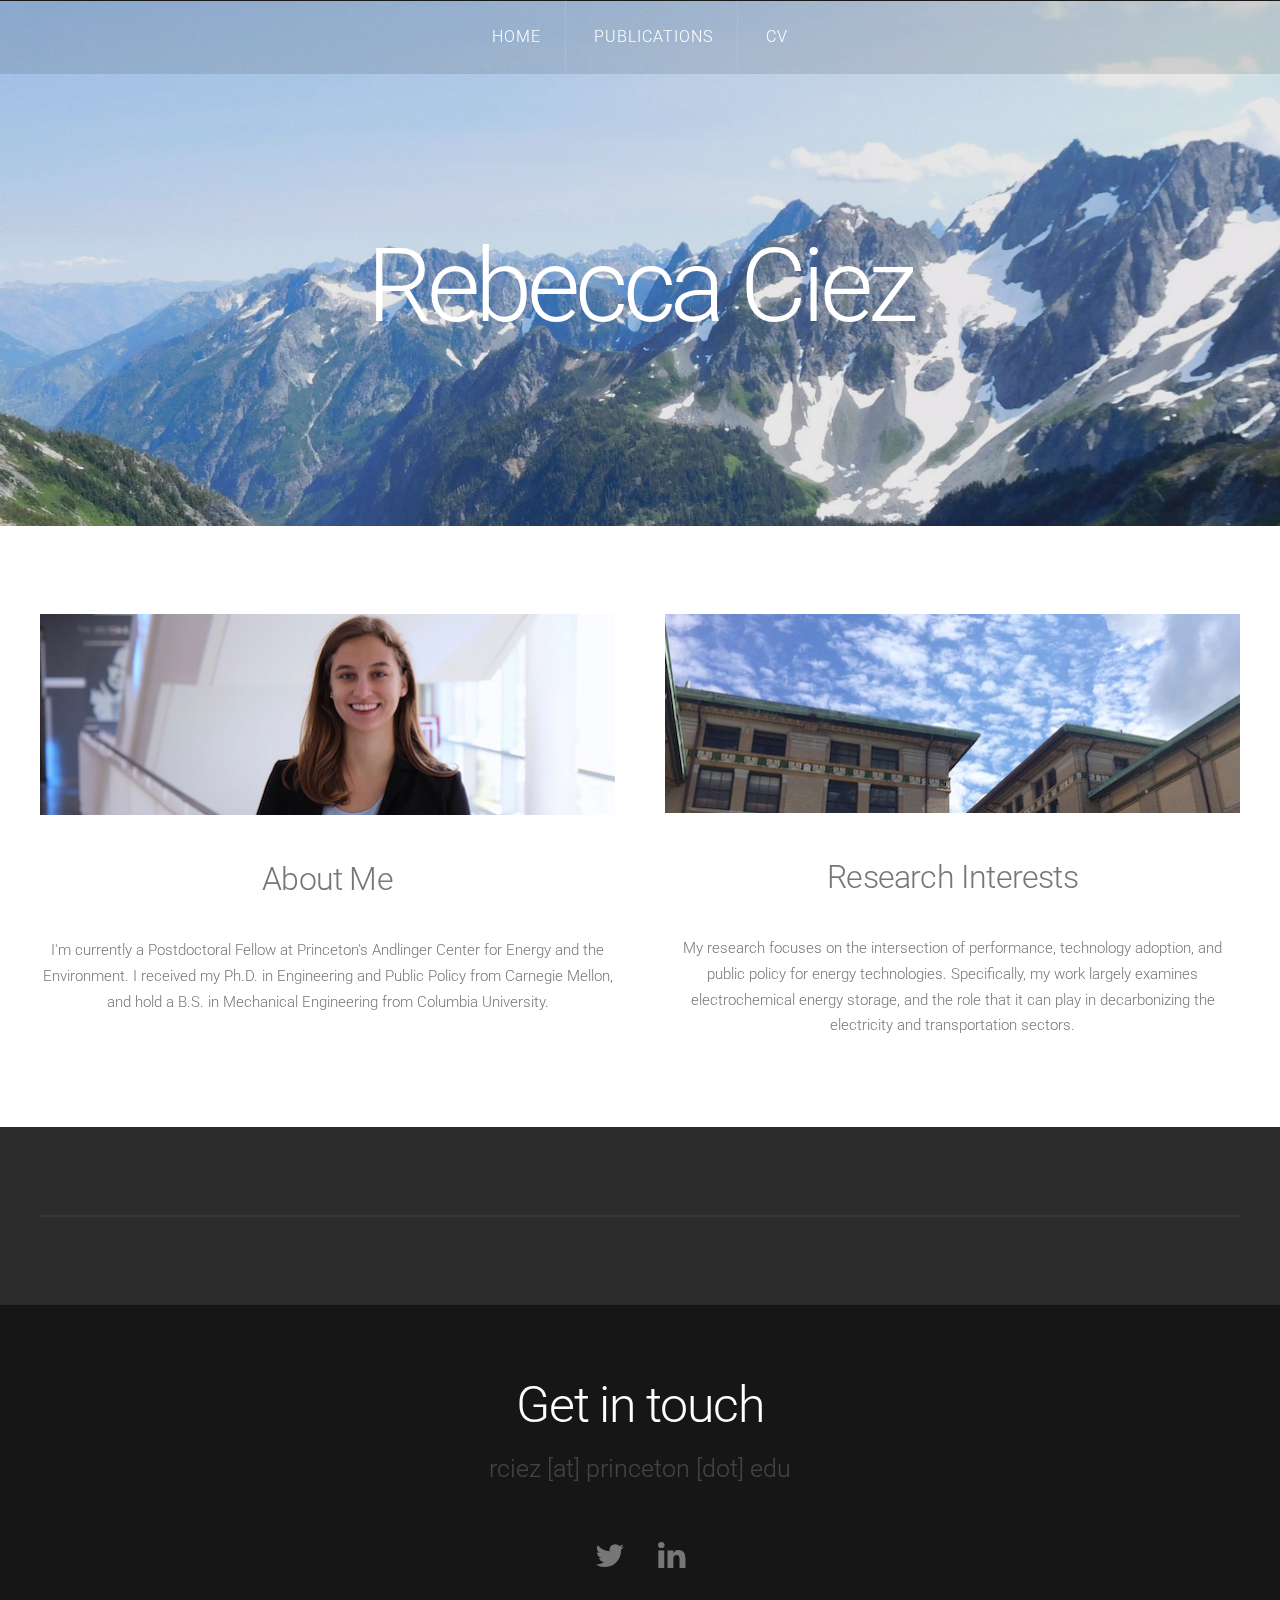
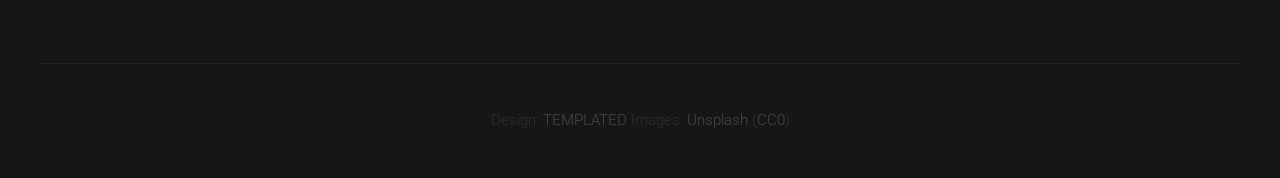
==== commit 26a49cb5: "update index content" ====
--- a/index.html
+++ b/index.html
@@ -84,38 +84,20 @@
 
 				<div class="row">
 					<section class="6u">
-						<a href="#" class="image full"><img src="images/pic01.jpg" alt=""></a>
+						<a href="#" class="image full"><img src="images/CiezPhoto.jpg" alt=""></a>
 						<header>
-							<h2>Mauris vulputate dolor</h2>
+							<h2>About Me</h2>
 						</header>
-						<p>In posuere eleifend odio. Quisque semper augue mattis wisi. Maecenas ligula. Pellentesque viverra vulputate enim. Aliquam erat volutpat. Donec leo, vivamus fermentum nibh in augue praesent a lacus at urna congue rutrum.</p>
+						<p>I'm currently a Postdoctoral Fellow at Princeton's Andlinger Center for Energy and the Environment. I received my Ph.D. in Engineering and Public Policy from Carnegie Mellon, and hold a B.S. in Mechanical Engineering from Columbia University.</p>
 					</section>				
 					<section class="6u">
-						<a href="#" class="image full"><img src="images/pic02.jpg" alt=""></a>
+						<a href="#" class="image full"><img src="images/doherty.jpg" alt=""></a>
 						<header>
-							<h2>Mauris vulputate dolor</h2>
+							<h2>Research Interests</h2>
 						</header>
-						<p>In posuere eleifend odio. Quisque semper augue mattis wisi. Maecenas ligula. Pellentesque viverra vulputate enim. Aliquam erat volutpat. Donec leo, vivamus fermentum nibh in augue praesent a lacus at urna congue rutrum.</p>
+						<p>My research focuses on the intersection of performance, technology adoption, and public policy for energy technologies. Specifically, my work largely examines electrochemical energy storage, and the role that it can play in decarbonizing the electricity and transportation sectors. </p>
 					</section>				
 				</div>
-
-				<div class="row">
-					<section class="6u">
-						<a href="#" class="image full"><img src="images/pic03.jpg" alt=""></a>
-						<header>
-							<h2>Mauris vulputate dolor</h2>
-						</header>
-						<p>In posuere eleifend odio. Quisque semper augue mattis wisi. Maecenas ligula. Pellentesque viverra vulputate enim. Aliquam erat volutpat. Donec leo, vivamus fermentum nibh in augue praesent a lacus at urna congue rutrum.</p>
-					</section>				
-					<section class="6u">
-						<a href="#" class="image full"><img src="images/pic04.jpg" alt=""></a>
-						<header>
-							<h2>Mauris vulputate dolor</h2>
-						</header>
-						<p>In posuere eleifend odio. Quisque semper augue mattis wisi. Maecenas ligula. Pellentesque viverra vulputate enim. Aliquam erat volutpat. Donec leo, vivamus fermentum nibh in augue praesent a lacus at urna congue rutrum.</p>
-					</section>				
-				</div>
-			
 			</div>
 		</div>
 
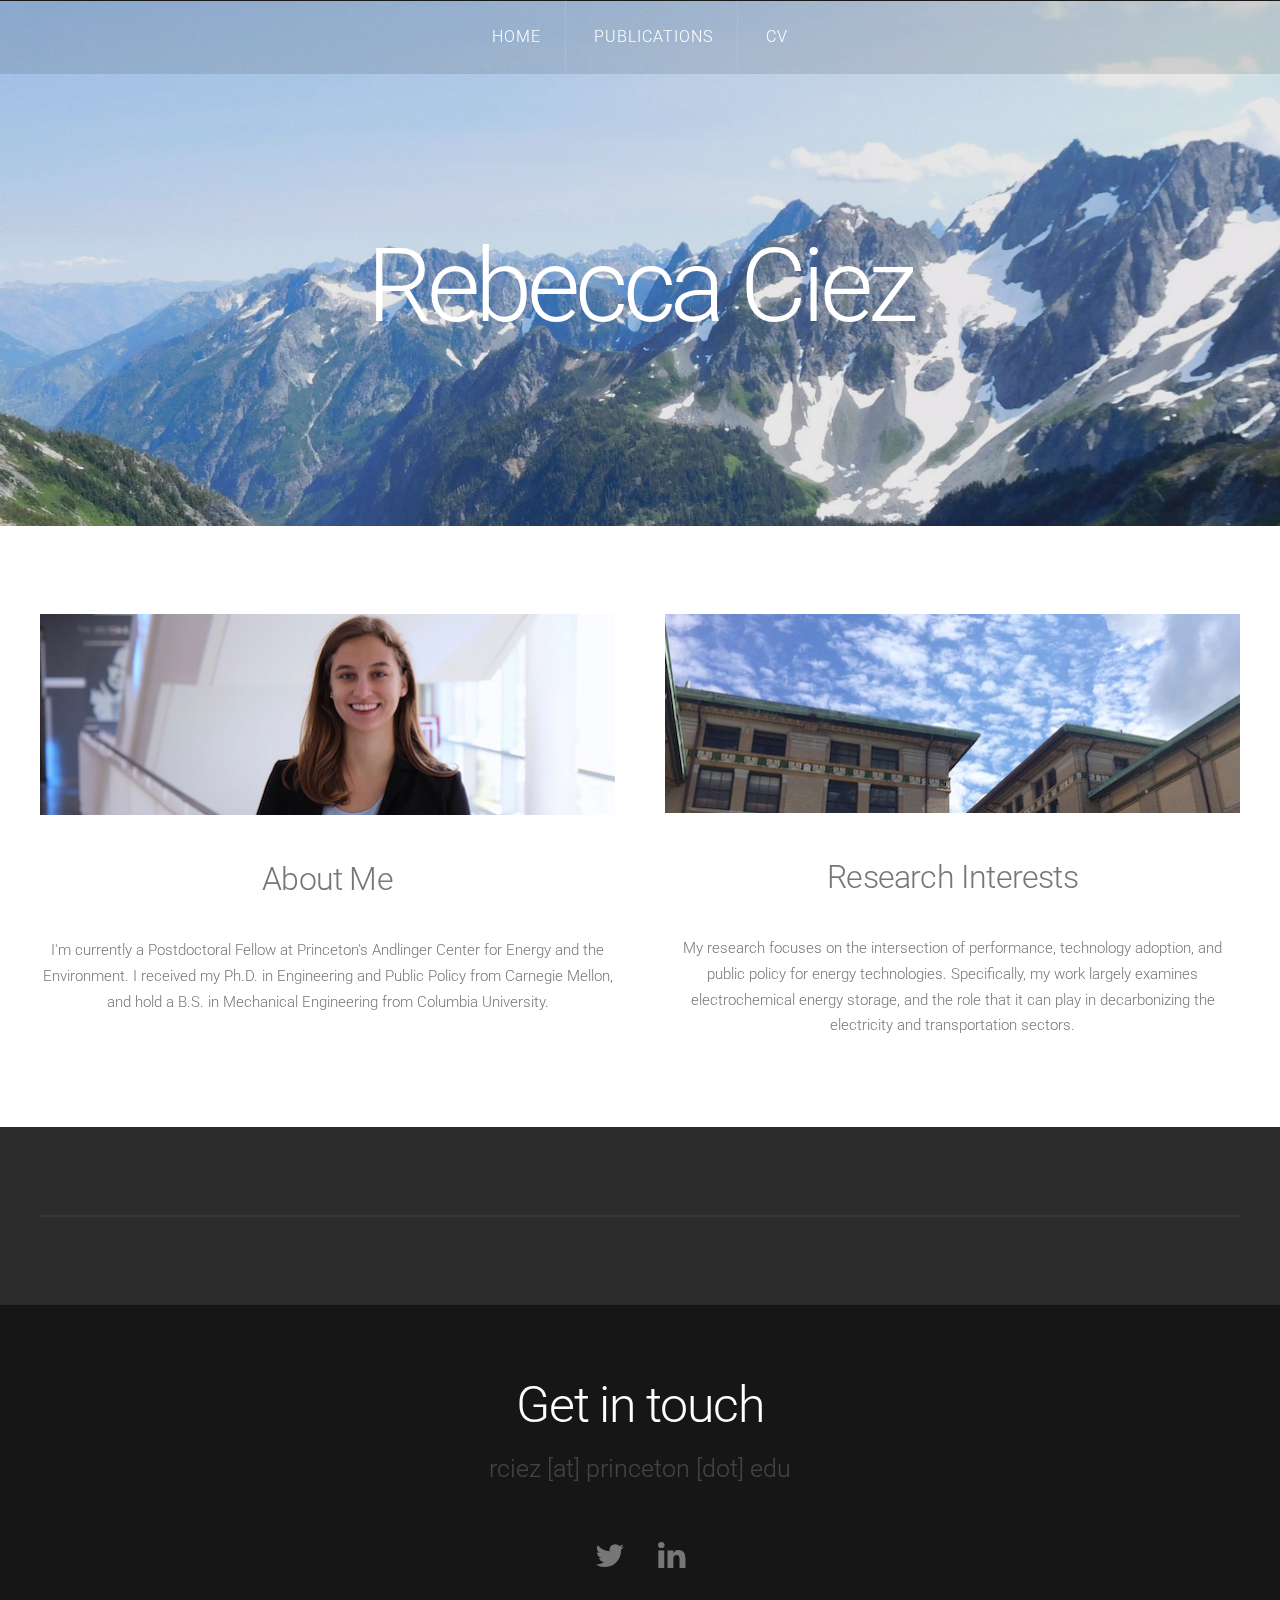
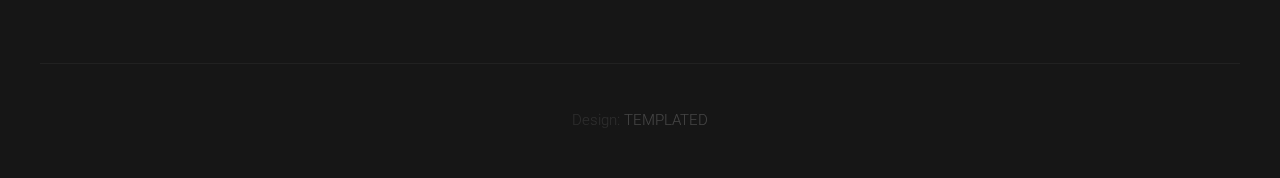
==== commit 861bebd5: "remove image credits" ====
--- a/index.html
+++ b/index.html
@@ -129,7 +129,7 @@
 	<!-- Copyright -->
 		<div id="copyright">
 			<div class="container">
-				Design: <a href="http://templated.co">TEMPLATED</a> Images: <a href="http://unsplash.com">Unsplash</a> (<a href="http://unsplash.com/cc0">CC0</a>)
+				Design: <a href="http://templated.co">TEMPLATED</a>
 			</div>
 		</div>
 
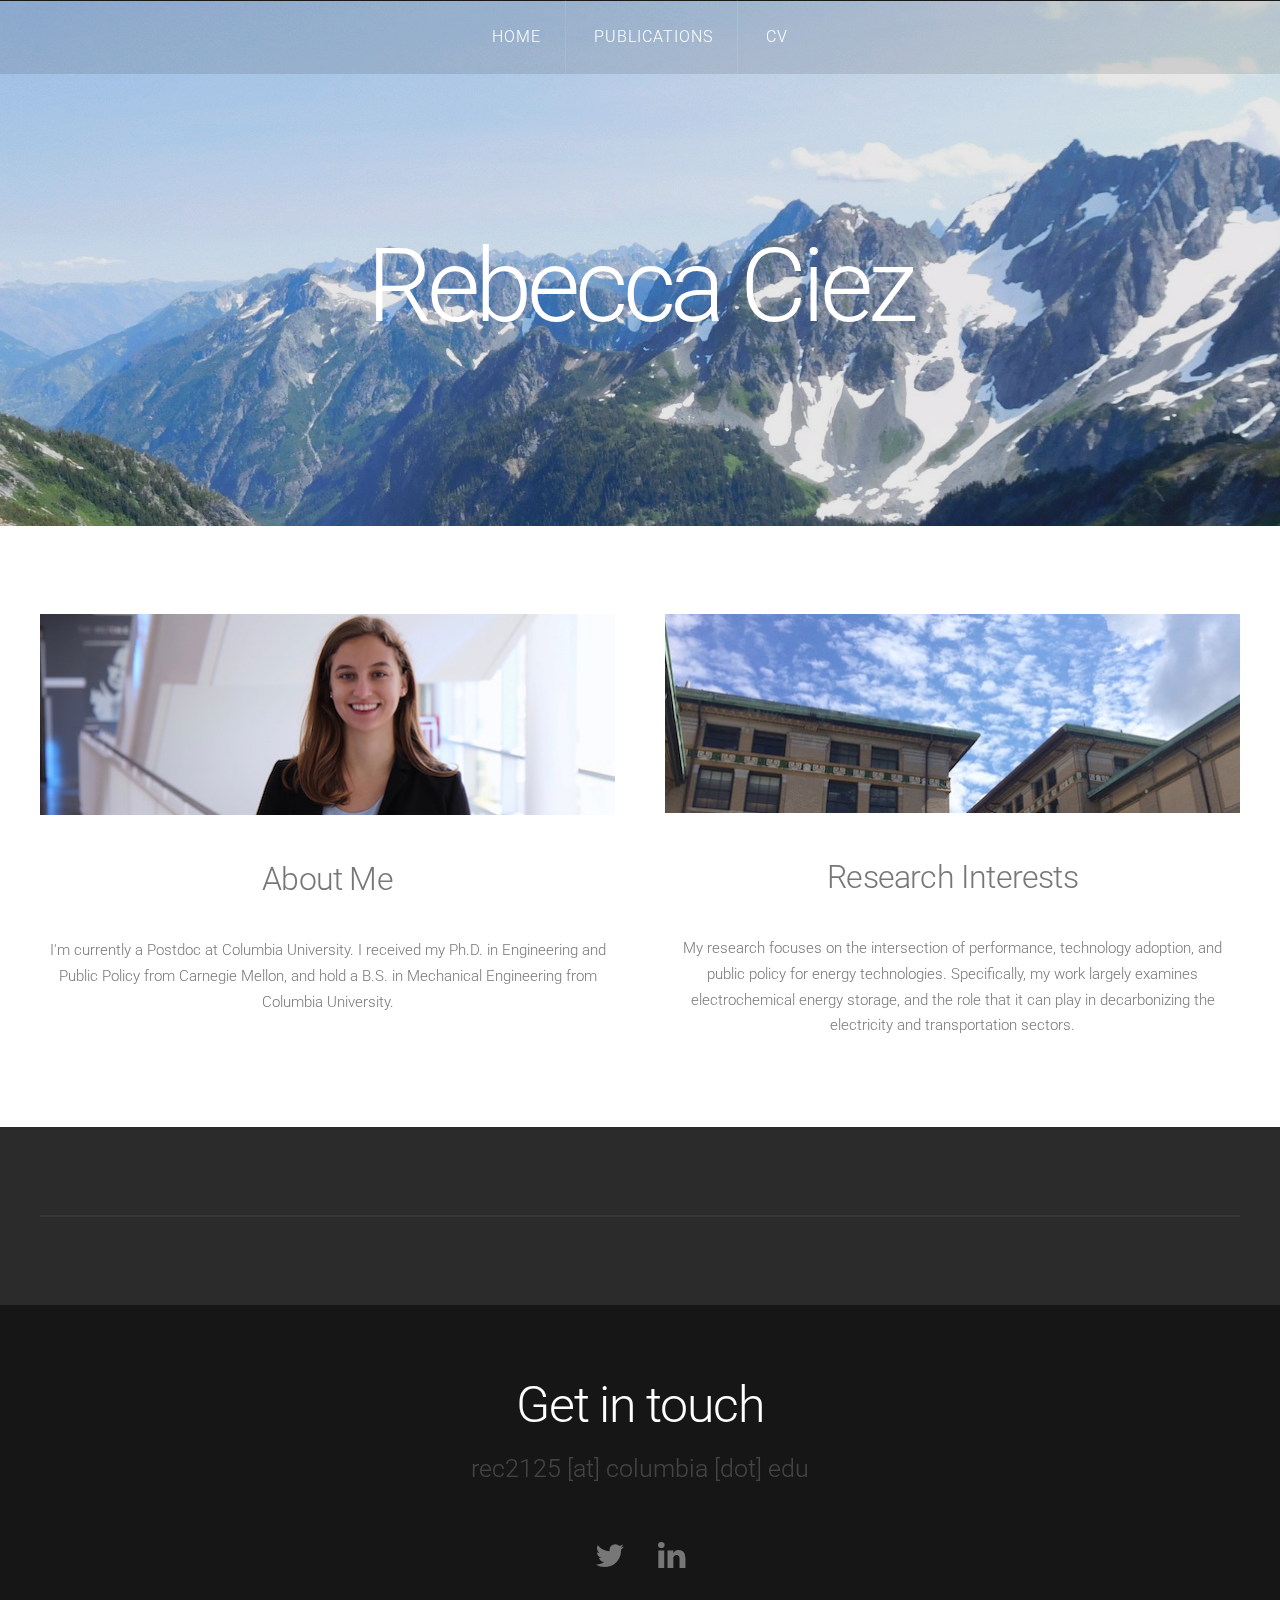
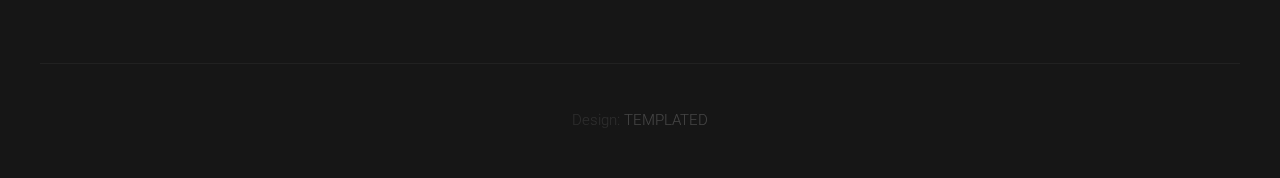
==== commit 212a4d3b: "update job" ====
--- a/index.html
+++ b/index.html
@@ -88,7 +88,7 @@
 						<header>
 							<h2>About Me</h2>
 						</header>
-						<p>I'm currently a Postdoctoral Fellow at Princeton's Andlinger Center for Energy and the Environment. I received my Ph.D. in Engineering and Public Policy from Carnegie Mellon, and hold a B.S. in Mechanical Engineering from Columbia University.</p>
+						<p>I'm currently a Postdoc at Columbia University. I received my Ph.D. in Engineering and Public Policy from Carnegie Mellon, and hold a B.S. in Mechanical Engineering from Columbia University.</p>
 					</section>				
 					<section class="6u">
 						<a href="#" class="image full"><img src="images/doherty.jpg" alt=""></a>
@@ -116,7 +116,7 @@
 				<section>
 					<header>
 						<h2>Get in touch</h2>
-						<span class="byline">rciez [at] princeton [dot] edu</span>
+						<span class="byline">rec2125 [at] columbia [dot] edu</span>
 					</header>
 					<ul class="contact">
 						<li><a href="https://twitter.com/Rebecca_Ciez" class="fa fa-twitter"><span>Twitter</span></a></li>
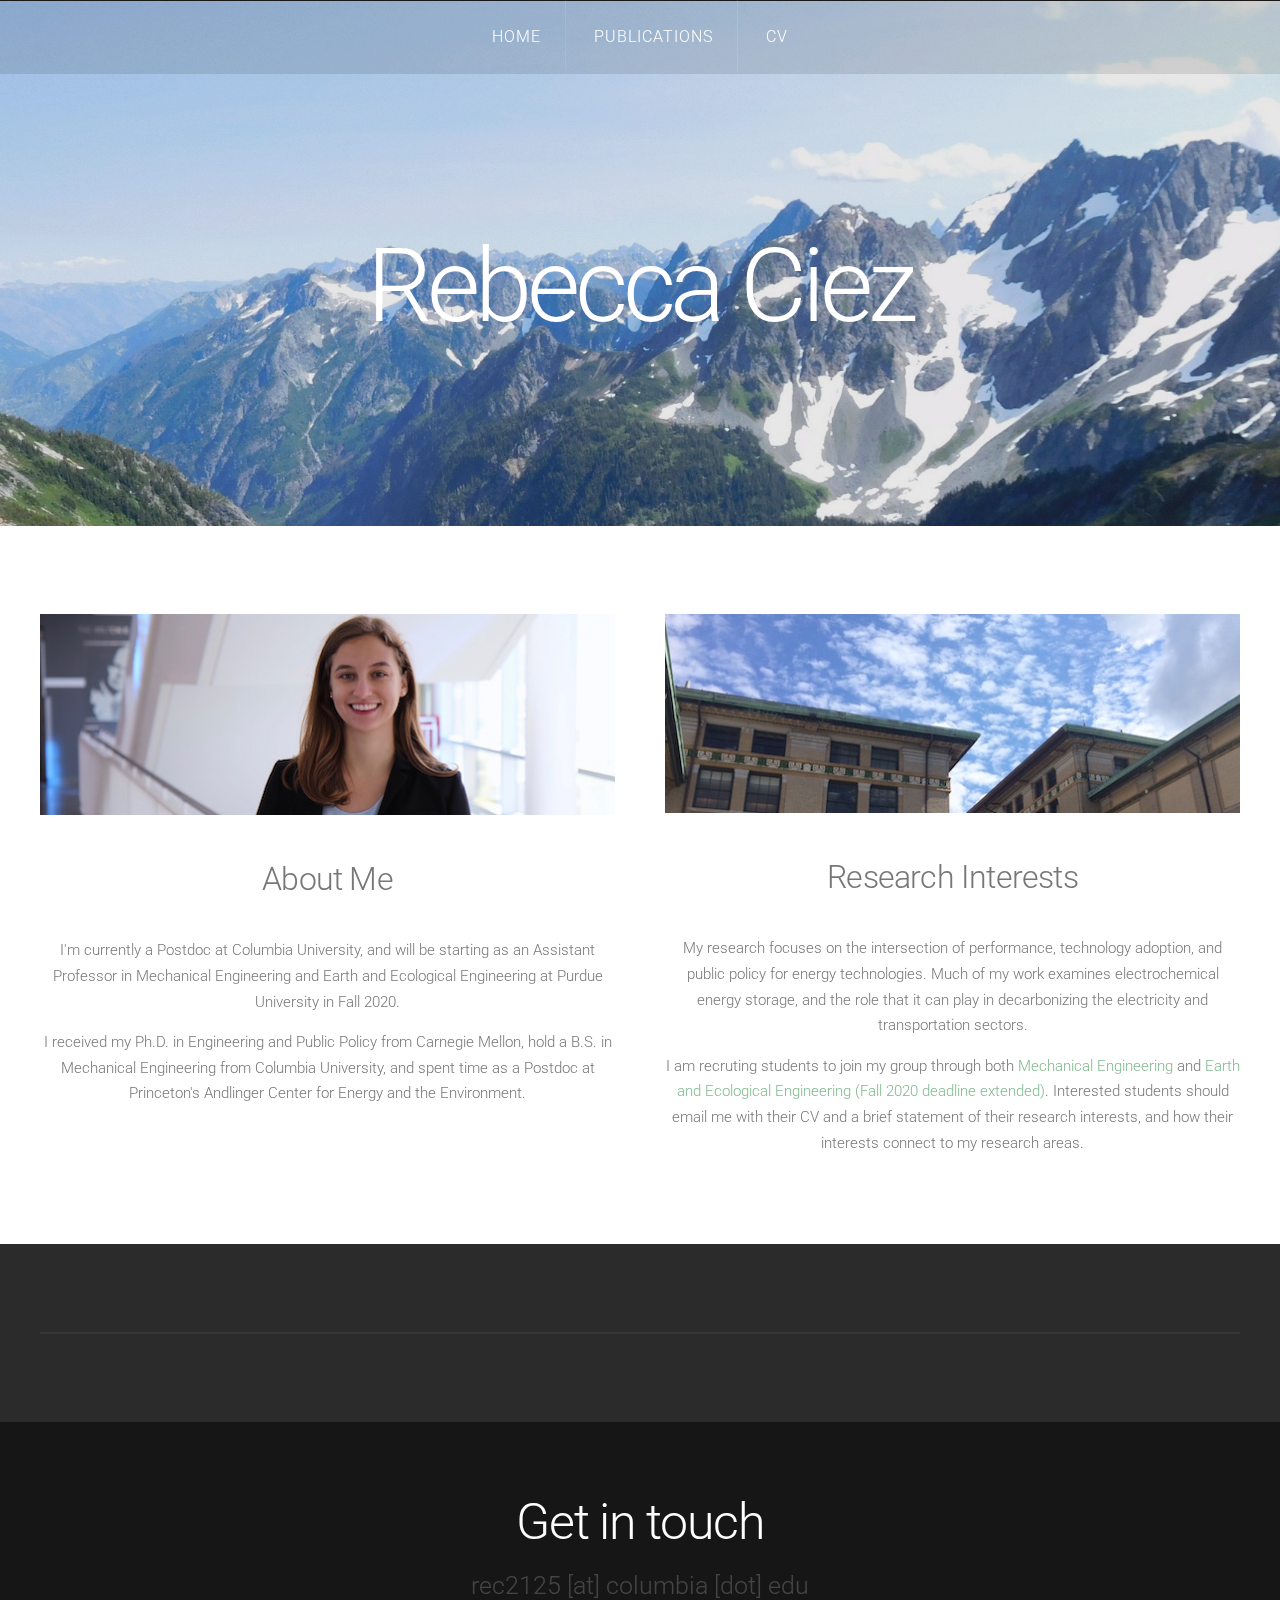
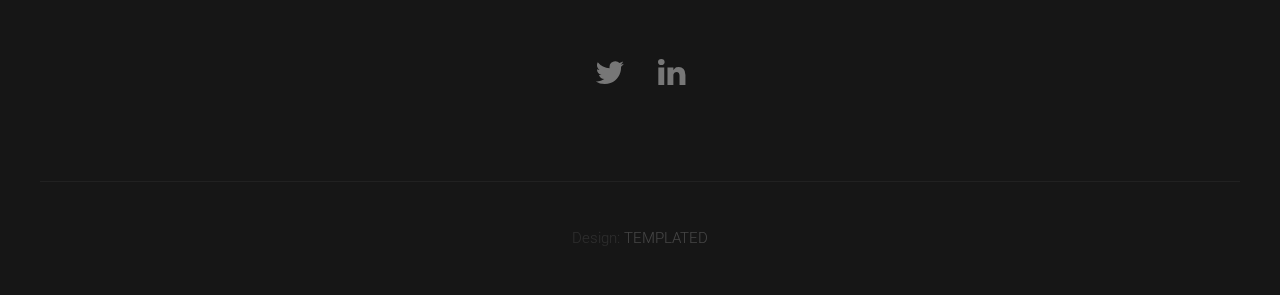
==== commit 1484b549: "website updates" ====
--- a/index.html
+++ b/index.html
@@ -88,15 +88,20 @@
 						<header>
 							<h2>About Me</h2>
 						</header>
-						<p>I'm currently a Postdoc at Columbia University. I received my Ph.D. in Engineering and Public Policy from Carnegie Mellon, and hold a B.S. in Mechanical Engineering from Columbia University.</p>
+						<p>I'm currently a Postdoc at Columbia University, and will be starting as an Assistant Professor in Mechanical Engineering and Earth and Ecological Engineering at Purdue University in Fall 2020.</p>
+						<p>I received my Ph.D. in Engineering and Public Policy from Carnegie Mellon, hold a B.S. in Mechanical Engineering from Columbia University, and spent time as a Postdoc at Princeton's Andlinger Center for Energy and the Environment.</p>
 					</section>				
 					<section class="6u">
 						<a href="#" class="image full"><img src="images/doherty.jpg" alt=""></a>
 						<header>
 							<h2>Research Interests</h2>
 						</header>
-						<p>My research focuses on the intersection of performance, technology adoption, and public policy for energy technologies. Specifically, my work largely examines electrochemical energy storage, and the role that it can play in decarbonizing the electricity and transportation sectors. </p>
-					</section>				
+						<p>My research focuses on the intersection of performance, technology adoption, and public policy for energy technologies. Much of my work examines electrochemical energy storage, and the role that it can play in decarbonizing the electricity and transportation sectors. </p>
+
+						<p>I am recruting students to join my group through both <a href = "https://engineering.purdue.edu/ME/Graduate">Mechanical Engineering</a> and <a href="https://engineering.purdue.edu/EEE/Academics/Graduate">Earth and Ecological Engineering (Fall 2020 deadline extended)</a>. Interested students should email me with their CV and a brief statement of their research interests, and how their interests connect to my research areas.</p>
+
+
+					</section>		
 				</div>
 			</div>
 		</div>
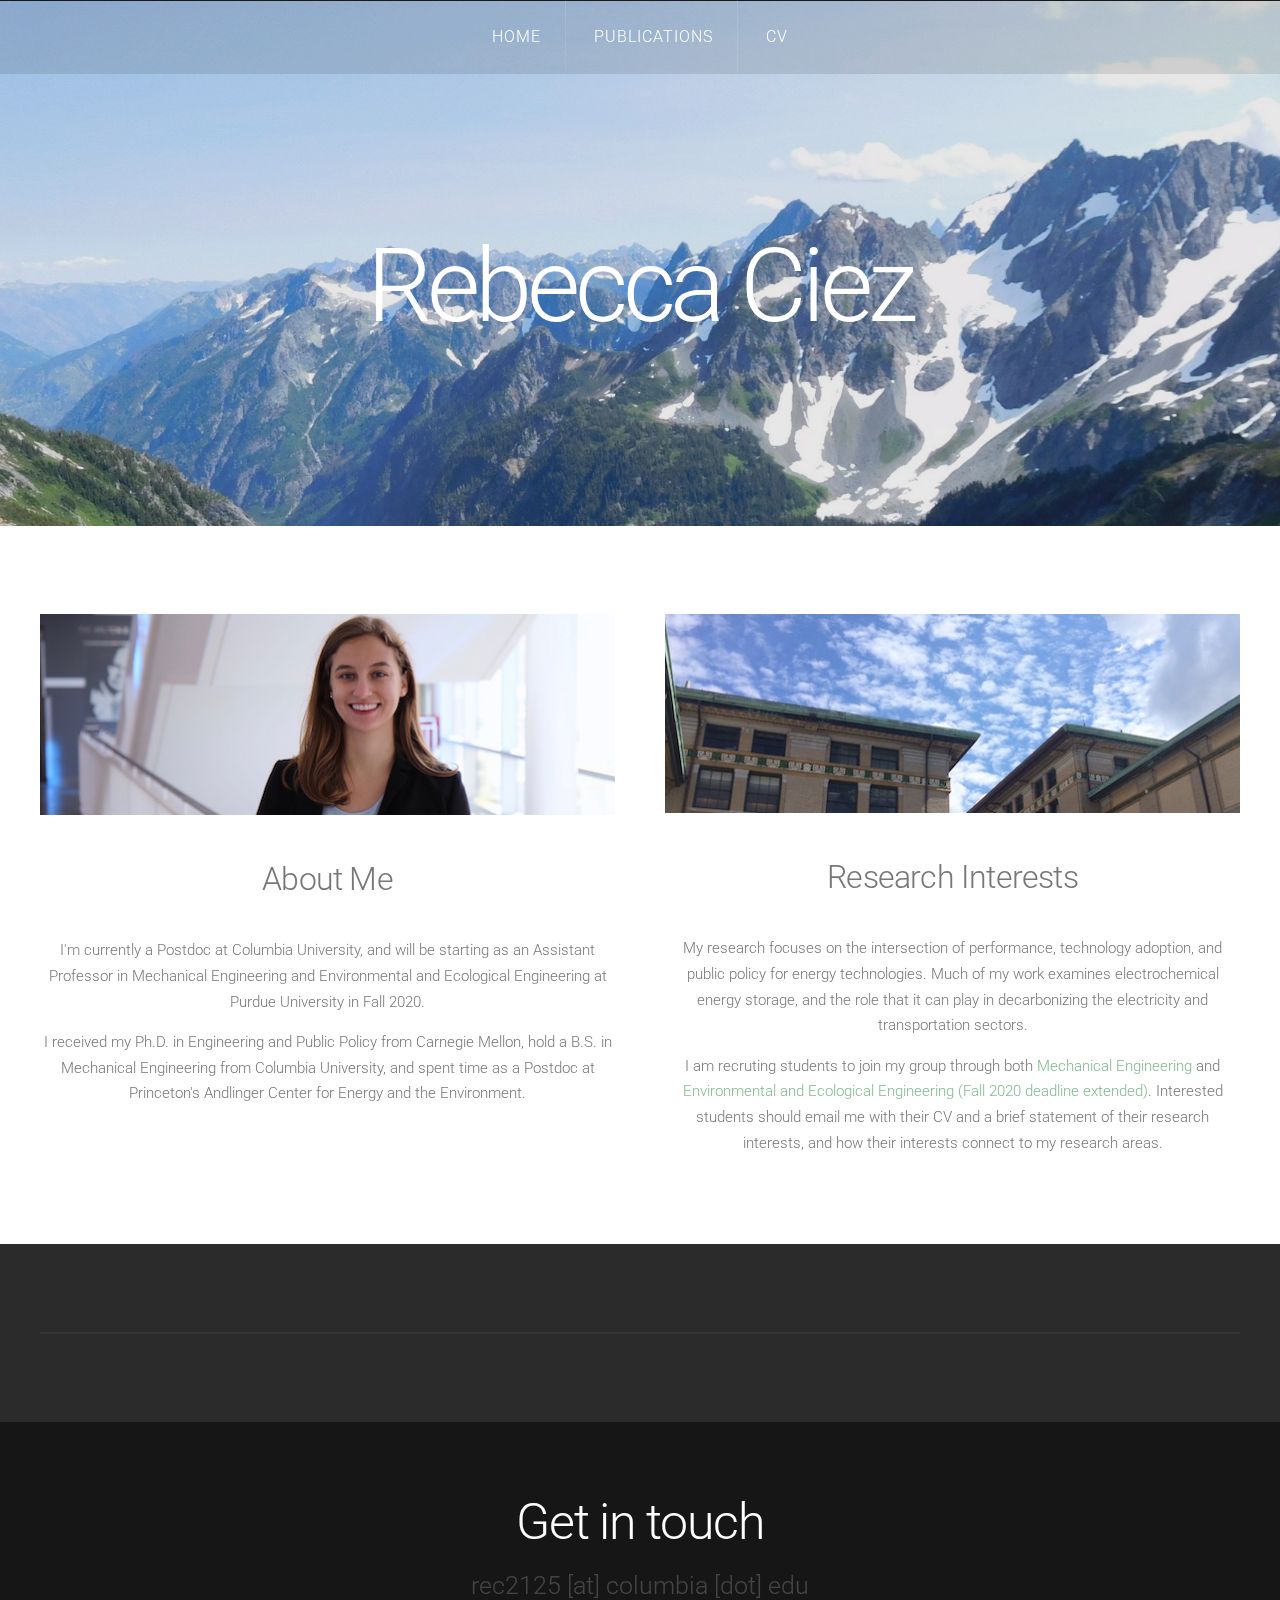
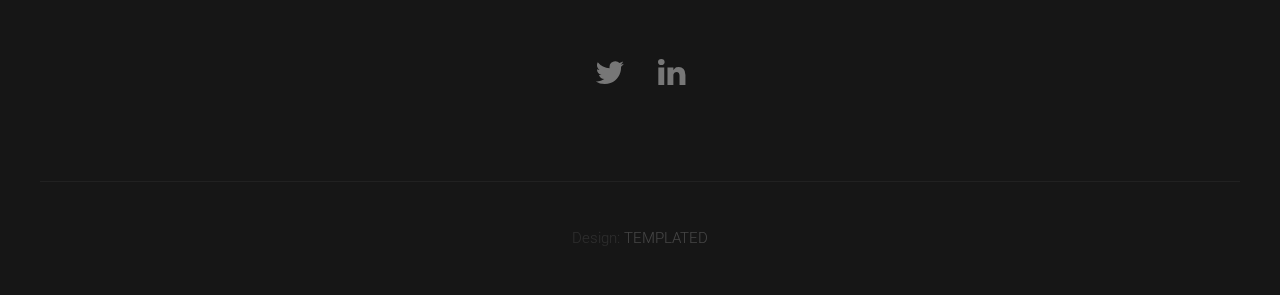
==== commit 52d08685: "update index" ====
--- a/index.html
+++ b/index.html
@@ -88,7 +88,7 @@
 						<header>
 							<h2>About Me</h2>
 						</header>
-						<p>I'm currently a Postdoc at Columbia University, and will be starting as an Assistant Professor in Mechanical Engineering and Earth and Ecological Engineering at Purdue University in Fall 2020.</p>
+						<p>I'm currently a Postdoc at Columbia University, and will be starting as an Assistant Professor in Mechanical Engineering and Environmental and Ecological Engineering at Purdue University in Fall 2020.</p>
 						<p>I received my Ph.D. in Engineering and Public Policy from Carnegie Mellon, hold a B.S. in Mechanical Engineering from Columbia University, and spent time as a Postdoc at Princeton's Andlinger Center for Energy and the Environment.</p>
 					</section>				
 					<section class="6u">
@@ -98,7 +98,7 @@
 						</header>
 						<p>My research focuses on the intersection of performance, technology adoption, and public policy for energy technologies. Much of my work examines electrochemical energy storage, and the role that it can play in decarbonizing the electricity and transportation sectors. </p>
 
-						<p>I am recruting students to join my group through both <a href = "https://engineering.purdue.edu/ME/Graduate">Mechanical Engineering</a> and <a href="https://engineering.purdue.edu/EEE/Academics/Graduate">Earth and Ecological Engineering (Fall 2020 deadline extended)</a>. Interested students should email me with their CV and a brief statement of their research interests, and how their interests connect to my research areas.</p>
+						<p>I am recruting students to join my group through both <a href = "https://engineering.purdue.edu/ME/Graduate">Mechanical Engineering</a> and <a href="https://engineering.purdue.edu/EEE/Academics/Graduate">Environmental and Ecological Engineering (Fall 2020 deadline extended)</a>. Interested students should email me with their CV and a brief statement of their research interests, and how their interests connect to my research areas.</p>
 
 
 					</section>		
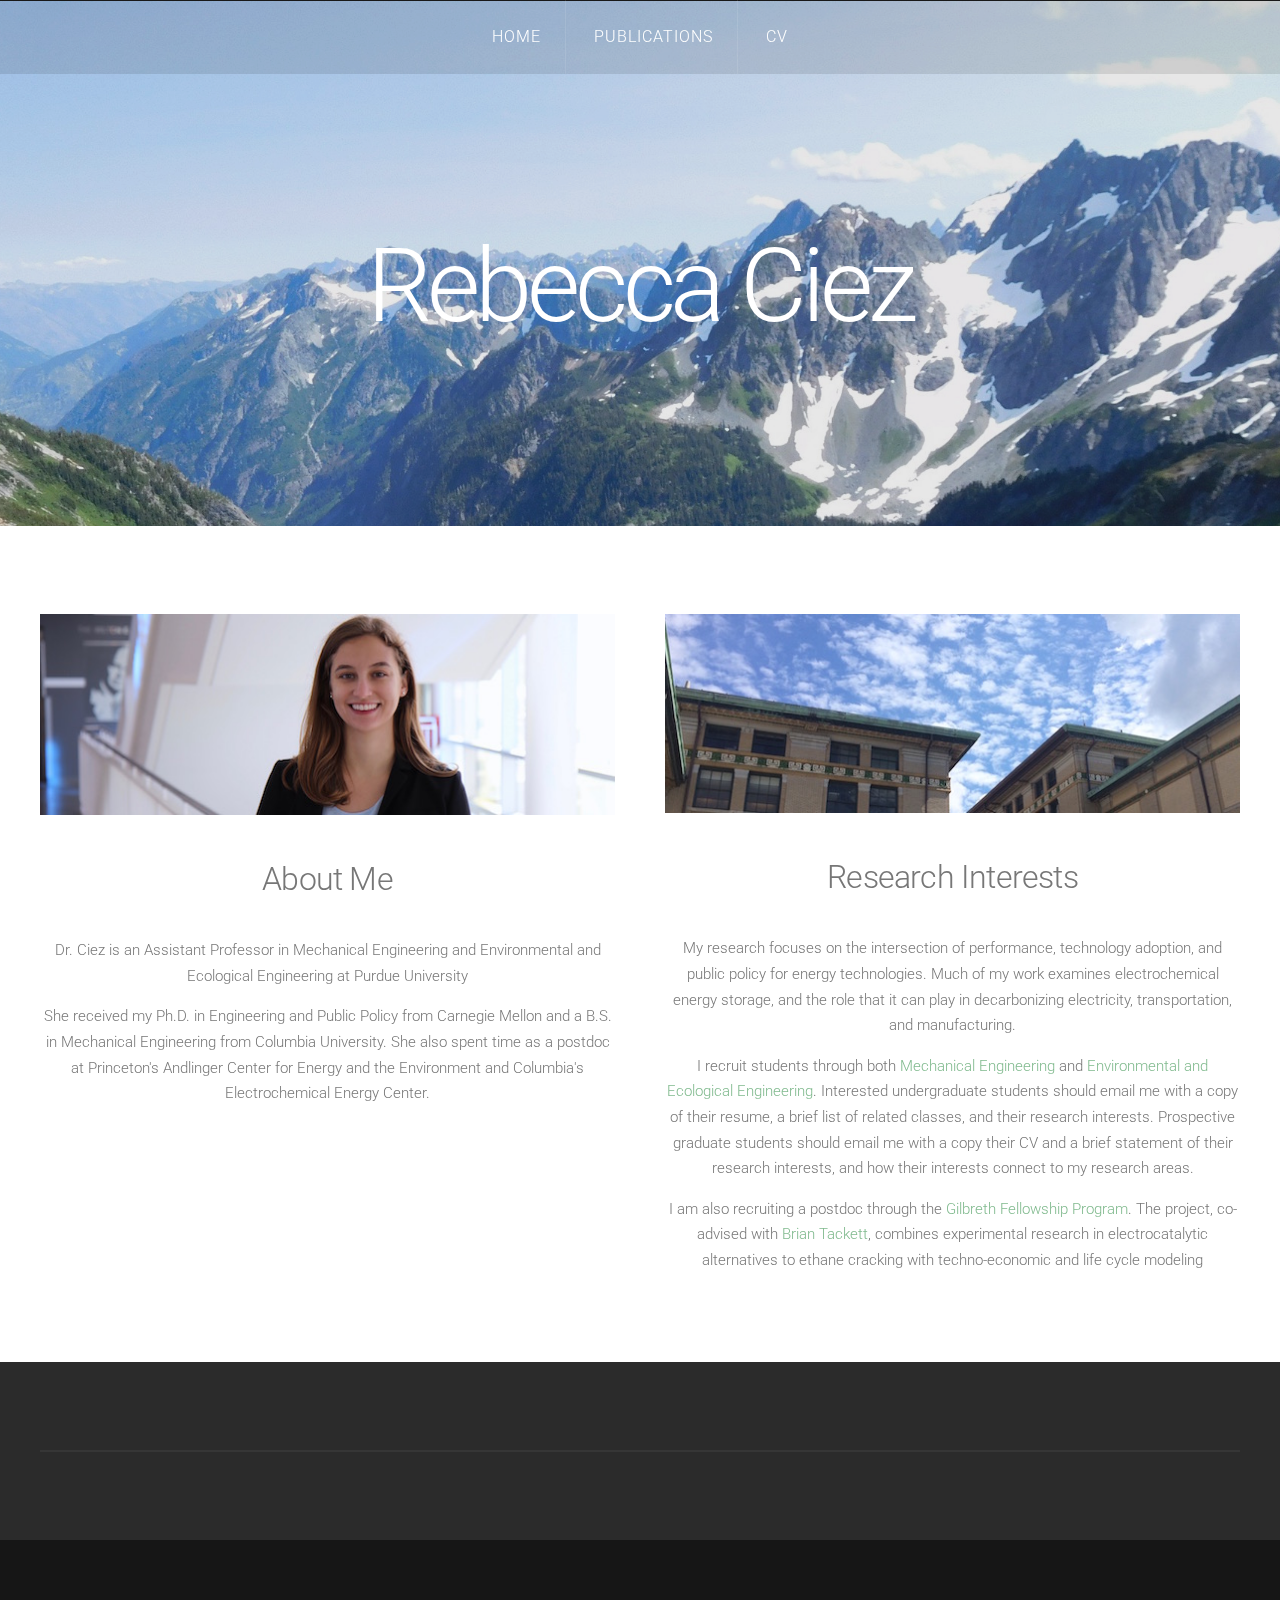
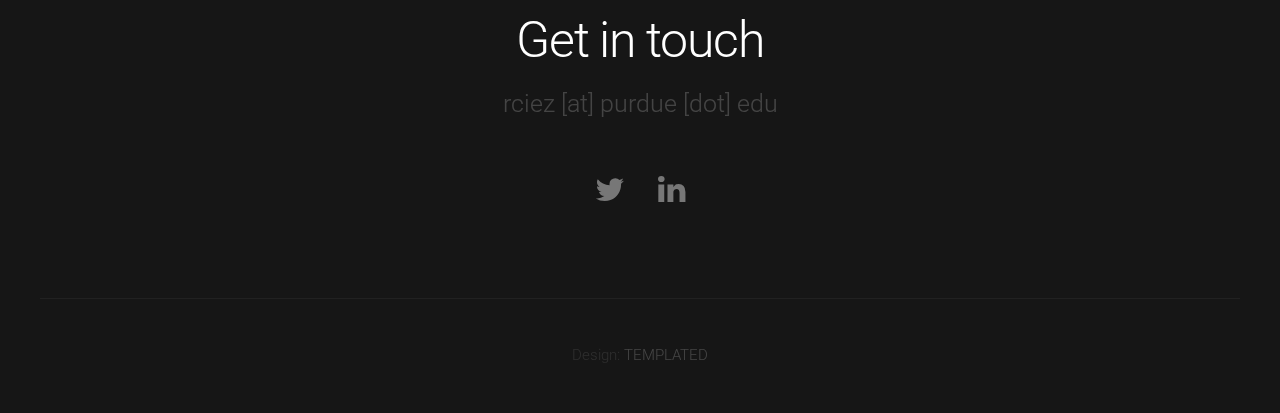
==== commit 7cdeafed: "website updates" ====
--- a/index.html
+++ b/index.html
@@ -88,17 +88,19 @@
 						<header>
 							<h2>About Me</h2>
 						</header>
-						<p>I'm currently a Postdoc at Columbia University, and will be starting as an Assistant Professor in Mechanical Engineering and Environmental and Ecological Engineering at Purdue University in Fall 2020.</p>
-						<p>I received my Ph.D. in Engineering and Public Policy from Carnegie Mellon, hold a B.S. in Mechanical Engineering from Columbia University, and spent time as a Postdoc at Princeton's Andlinger Center for Energy and the Environment.</p>
+						<p>Dr. Ciez is an Assistant Professor in Mechanical Engineering and Environmental and Ecological Engineering at Purdue University</p>
+						<p>She received my Ph.D. in Engineering and Public Policy from Carnegie Mellon and  a B.S. in Mechanical Engineering from Columbia University. She also spent time as a postdoc at Princeton's Andlinger Center for Energy and the Environment and Columbia's Electrochemical Energy Center.</p>
 					</section>				
 					<section class="6u">
 						<a href="#" class="image full"><img src="images/doherty.jpg" alt=""></a>
 						<header>
 							<h2>Research Interests</h2>
 						</header>
-						<p>My research focuses on the intersection of performance, technology adoption, and public policy for energy technologies. Much of my work examines electrochemical energy storage, and the role that it can play in decarbonizing the electricity and transportation sectors. </p>
+						<p>My research focuses on the intersection of performance, technology adoption, and public policy for energy technologies. Much of my work examines electrochemical energy storage, and the role that it can play in decarbonizing  electricity, transportation, and manufacturing. </p>
 
-						<p>I am recruting students to join my group through both <a href = "https://engineering.purdue.edu/ME/Graduate">Mechanical Engineering</a> and <a href="https://engineering.purdue.edu/EEE/Academics/Graduate">Environmental and Ecological Engineering (Fall 2020 deadline extended)</a>. Interested students should email me with their CV and a brief statement of their research interests, and how their interests connect to my research areas.</p>
+						<p>I recruit students through both <a href = "https://engineering.purdue.edu/ME/Graduate">Mechanical Engineering</a> and <a href="https://engineering.purdue.edu/EEE/Academics/Graduate">Environmental and Ecological Engineering</a>. Interested undergraduate students should email me with a copy of their resume, a brief list of related classes, and their research interests. Prospective graduate students should email me with a copy their CV and a brief statement of their research interests, and how their interests connect to my research areas.</p>
+
+						<p>I am also recruiting a postdoc through the <a href ="https://engineering.purdue.edu/Engr/Research/GilbrethFellowships"> Gilbreth Fellowship Program</a>. The project, co-advised with <a href = "https://engineering.purdue.edu/ChE/people/ptProfile?resource_id=257539">Brian Tackett</a>, combines experimental research in electrocatalytic alternatives to ethane cracking with techno-economic and life cycle modeling</p>
 
 
 					</section>		
@@ -121,7 +123,7 @@
 				<section>
 					<header>
 						<h2>Get in touch</h2>
-						<span class="byline">rec2125 [at] columbia [dot] edu</span>
+						<span class="byline">rciez [at] purdue [dot] edu</span>
 					</header>
 					<ul class="contact">
 						<li><a href="https://twitter.com/Rebecca_Ciez" class="fa fa-twitter"><span>Twitter</span></a></li>
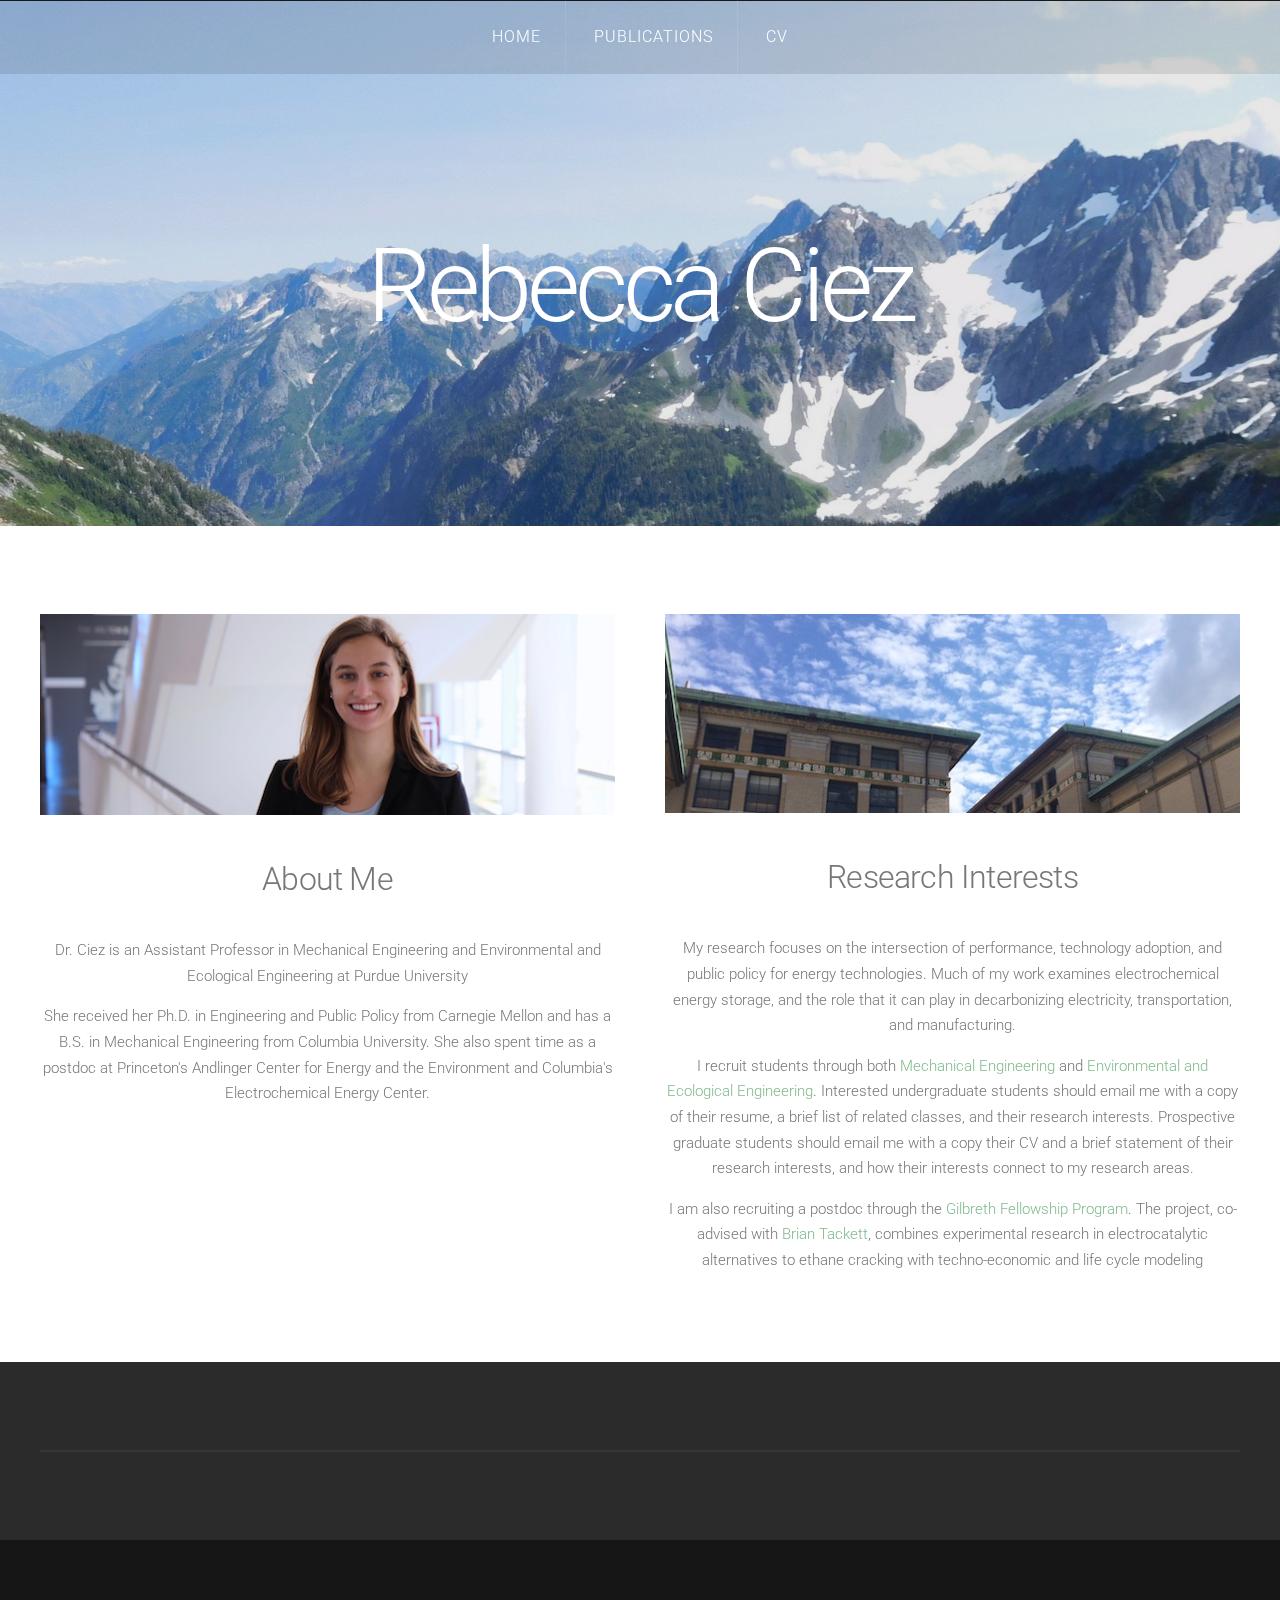
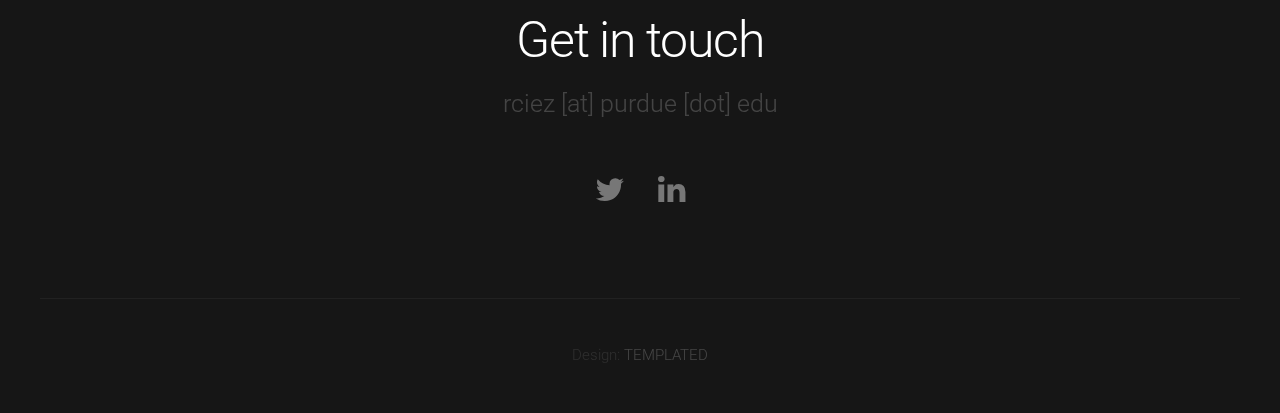
==== commit b298f8b4: "Update index.html" ====
--- a/index.html
+++ b/index.html
@@ -89,7 +89,7 @@
 							<h2>About Me</h2>
 						</header>
 						<p>Dr. Ciez is an Assistant Professor in Mechanical Engineering and Environmental and Ecological Engineering at Purdue University</p>
-						<p>She received my Ph.D. in Engineering and Public Policy from Carnegie Mellon and  a B.S. in Mechanical Engineering from Columbia University. She also spent time as a postdoc at Princeton's Andlinger Center for Energy and the Environment and Columbia's Electrochemical Energy Center.</p>
+						<p>She received her Ph.D. in Engineering and Public Policy from Carnegie Mellon and has a B.S. in Mechanical Engineering from Columbia University. She also spent time as a postdoc at Princeton's Andlinger Center for Energy and the Environment and Columbia's Electrochemical Energy Center.</p>
 					</section>				
 					<section class="6u">
 						<a href="#" class="image full"><img src="images/doherty.jpg" alt=""></a>
